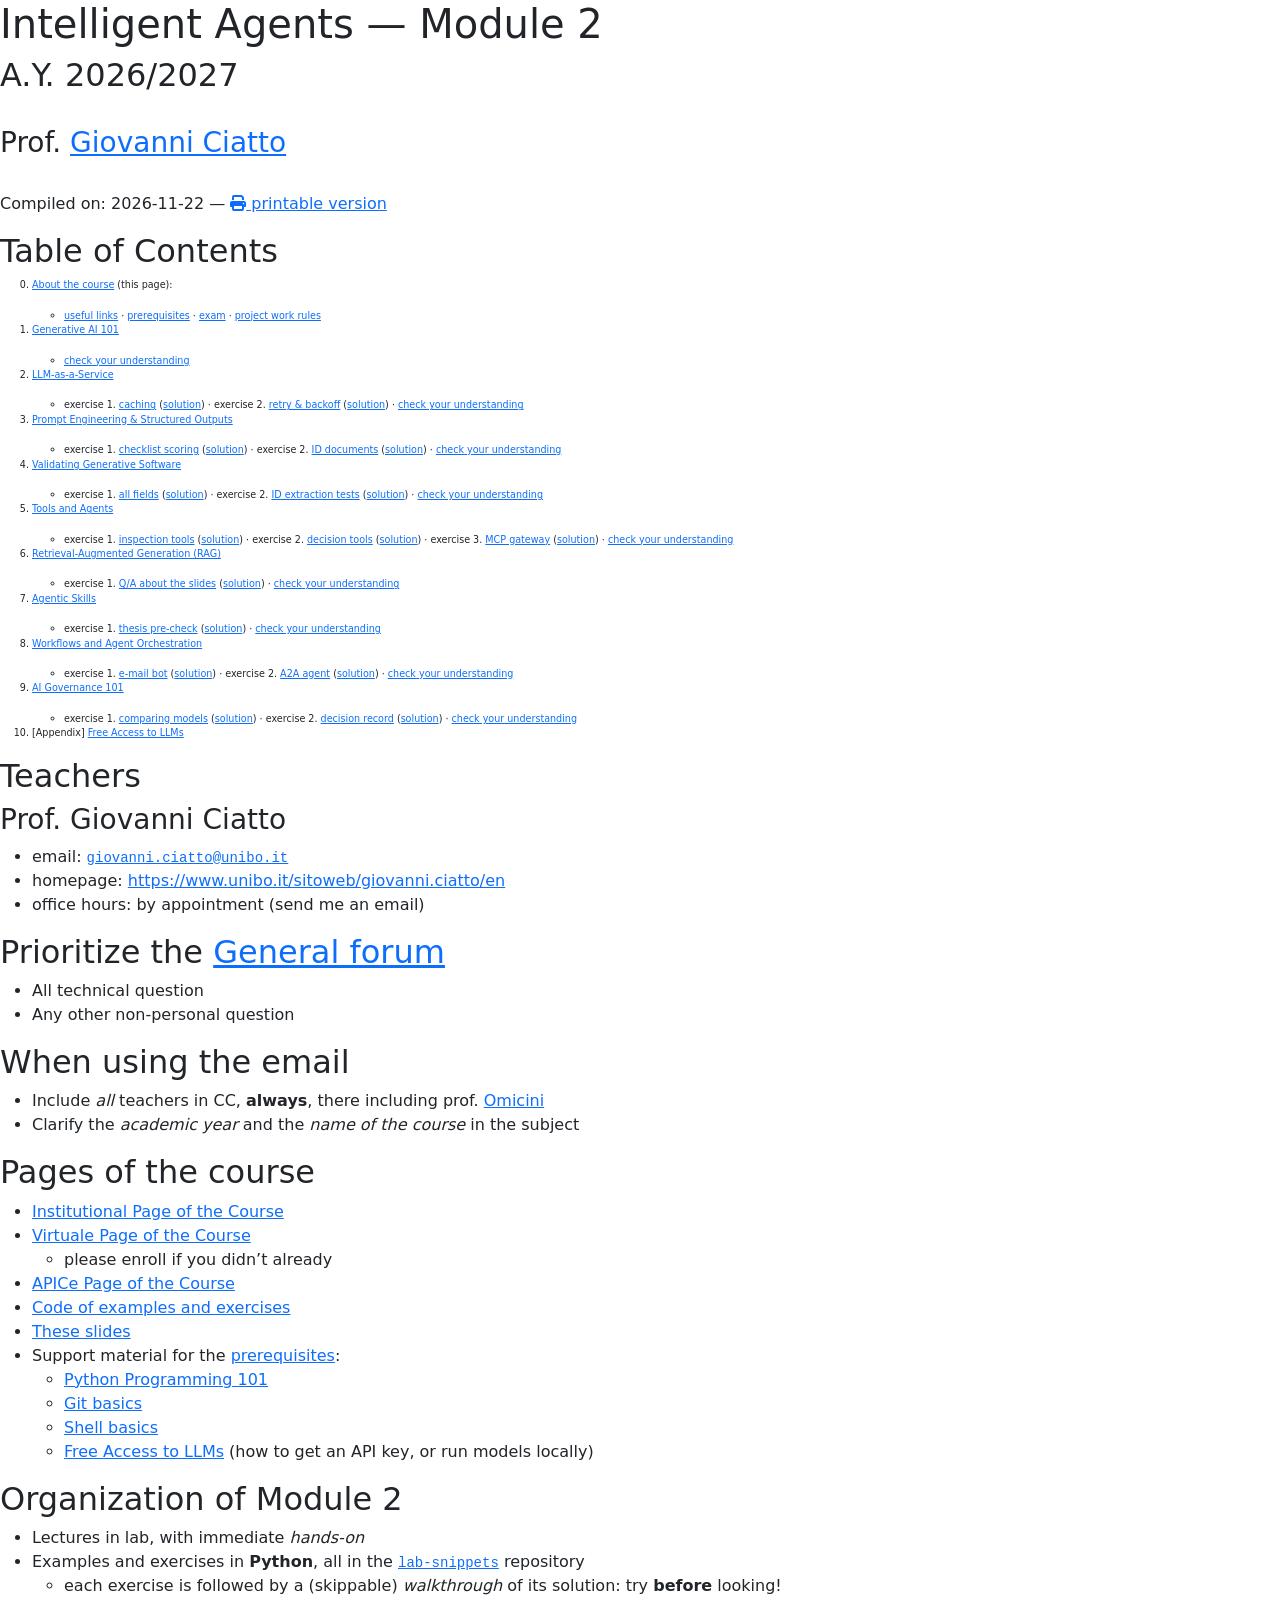
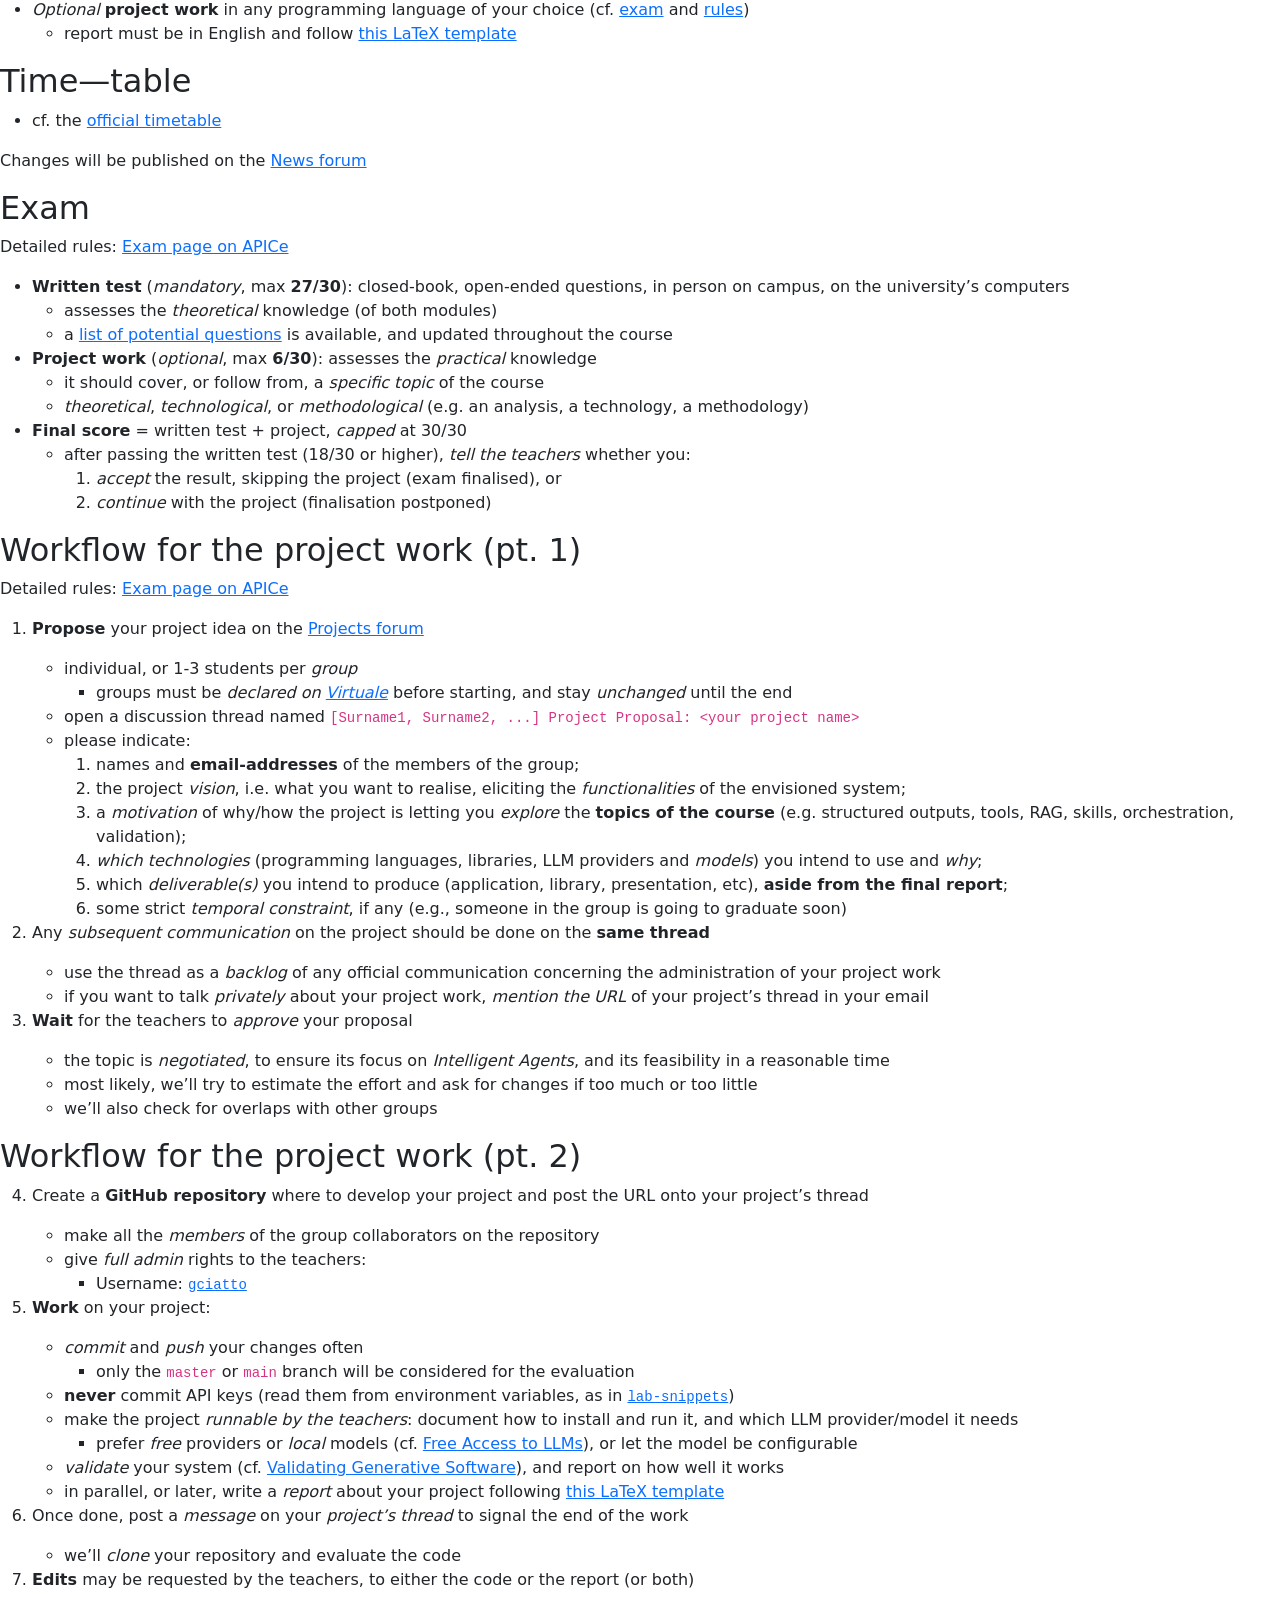
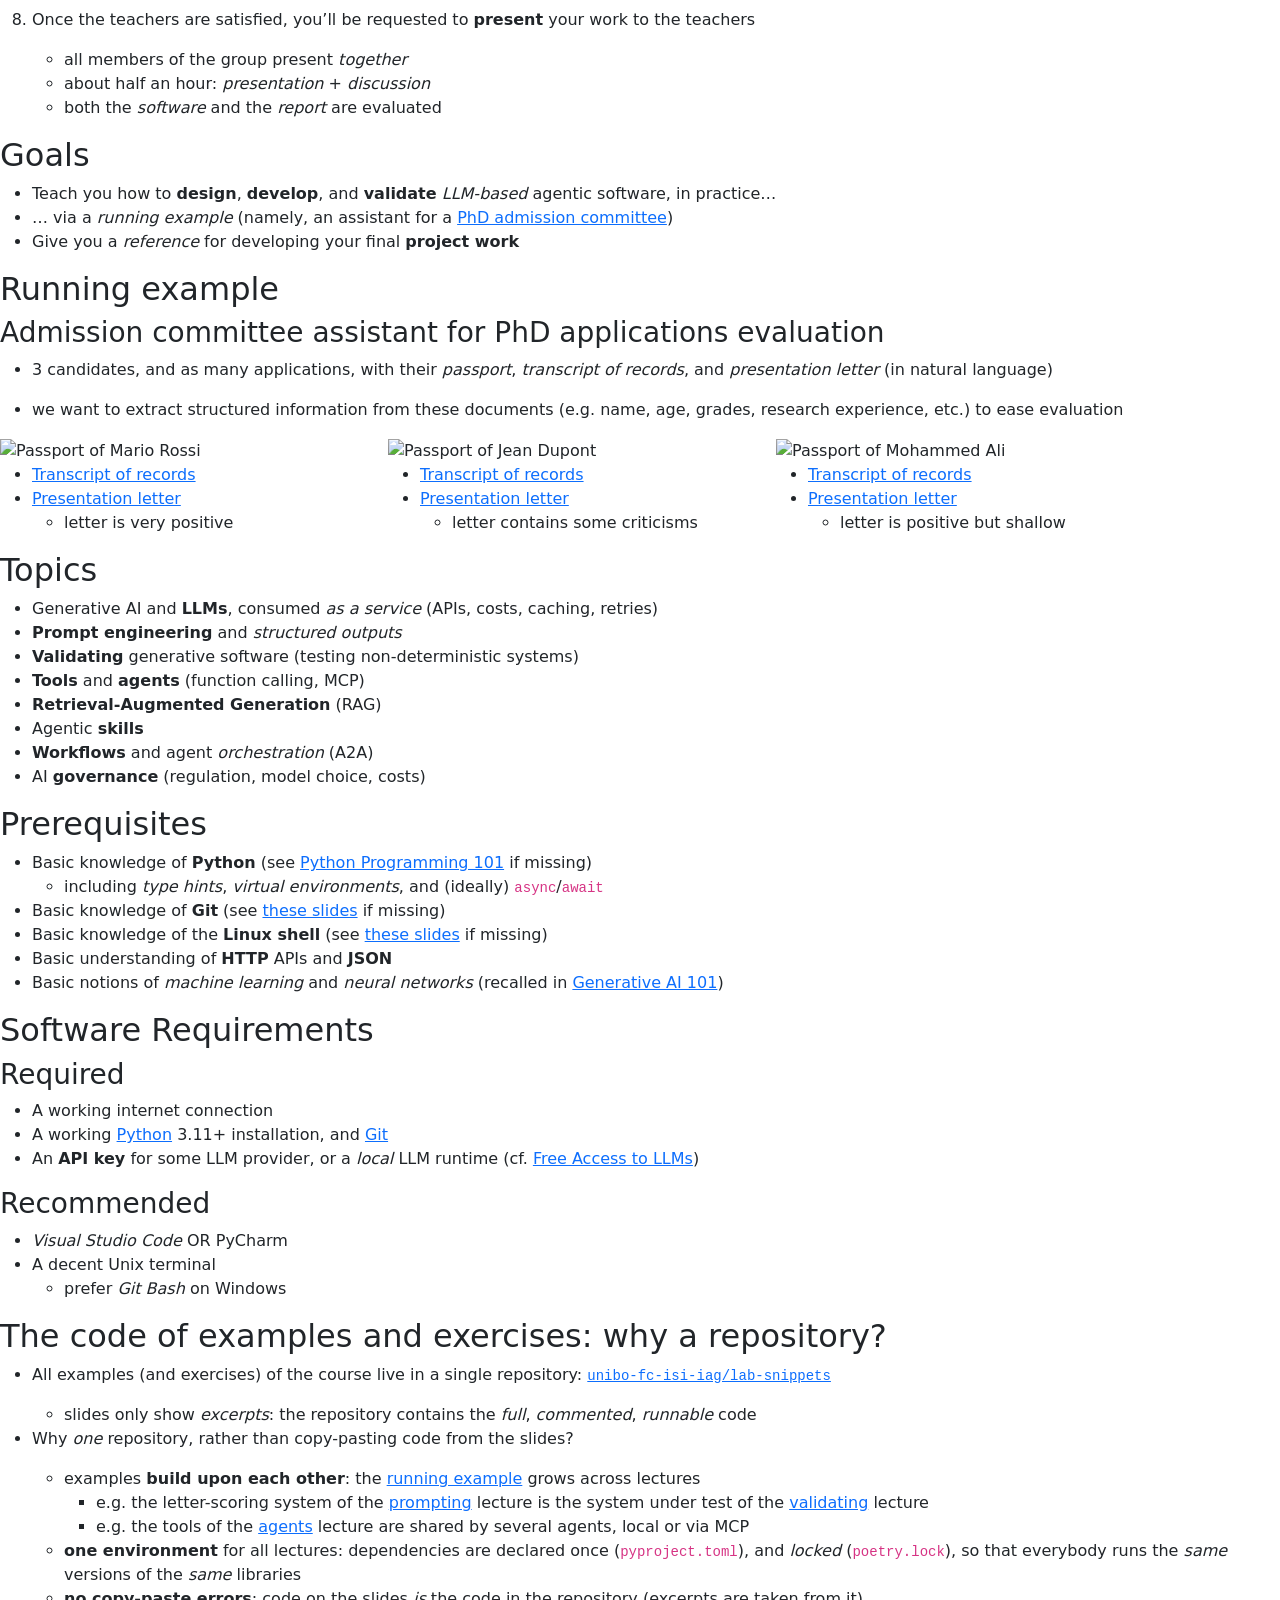
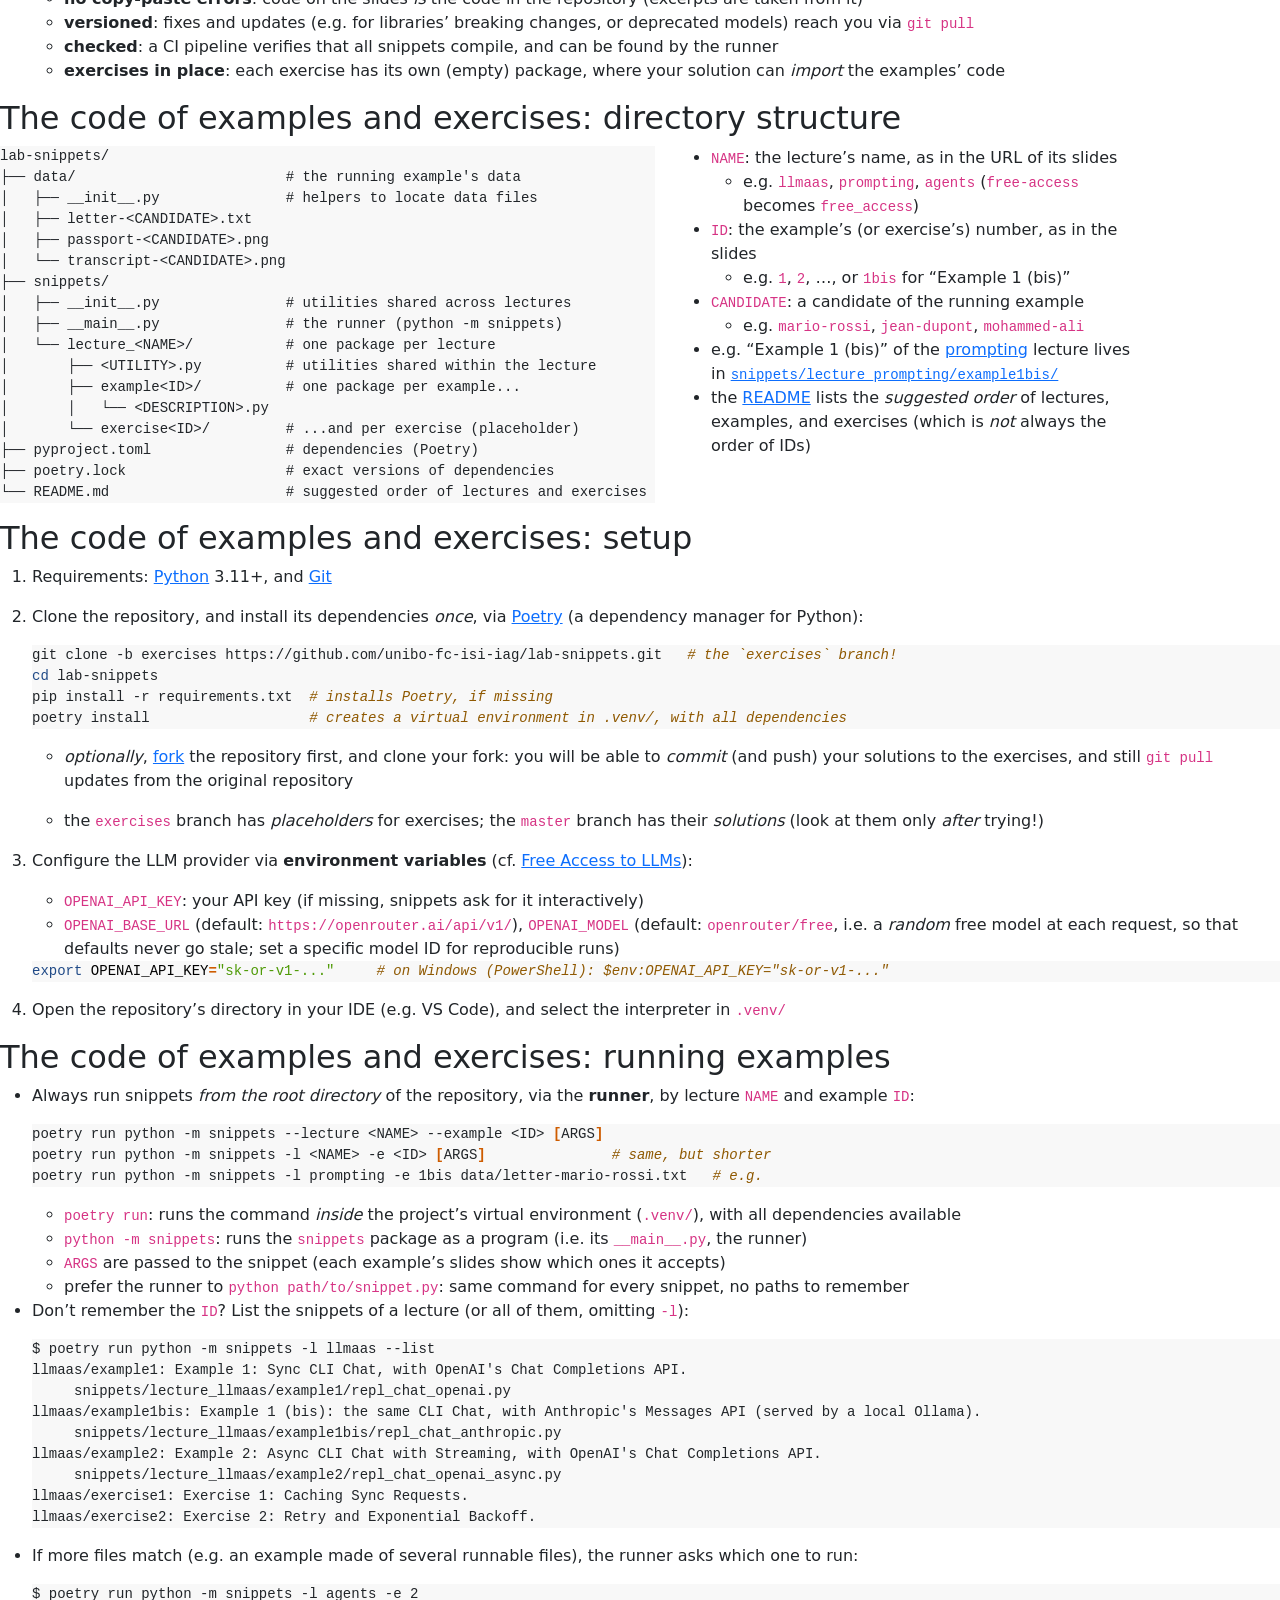
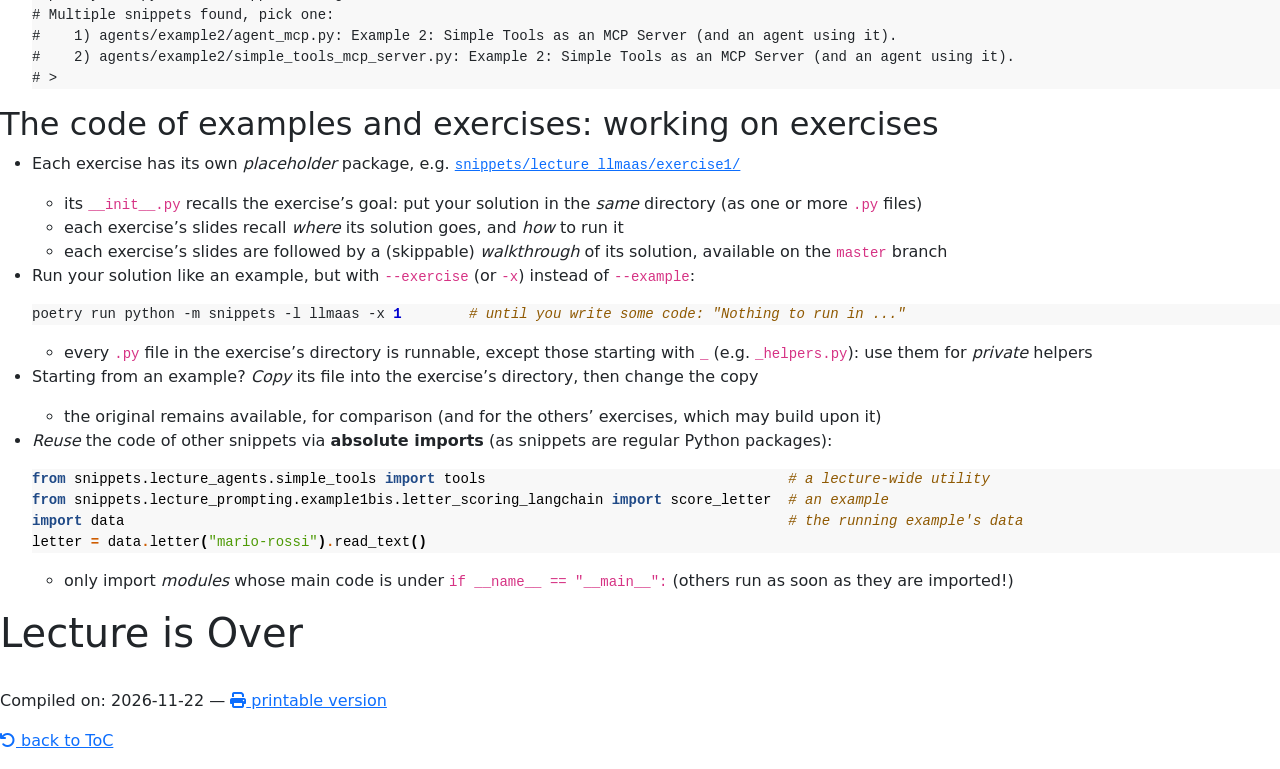
==== index.html @ af43d39c "Deploying to gh-pages from @ unibo-fc-isi-iag/slides-module2@16fbbc2607a494e3e855b5ccd51d9cc414ec20a" ====
<!DOCTYPE html><html lang="en"><head>
    <meta charset="utf-8">
<title>About the course</title>
<meta name="description" content="Presentation of the course 'Intelligent Agents — Module 2'">

<meta name="apple-mobile-web-app-capable" content="yes">
<meta name="apple-mobile-web-app-status-bar-style" content="black-translucent">
<meta name="viewport" content="width=device-width, initial-scale=1.0, maximum-scale=1.0, user-scalable=no"><link rel="stylesheet" href="/slides-module2/reveal-js/dist/reset.css">
<link rel="stylesheet" href="/slides-module2/reveal-js/dist/reveal.css">
  <link rel="stylesheet" href="/slides-module2/css/custom-theme.min.1989de364d7493013f329075a3080c47db46aad88a9fc5017315be00a919fb2b.css" id="theme"><link rel="stylesheet" href="/slides-module2/highlight-js/solarized-dark.min.css">
<link href="https://fonts.googleapis.com/css?family=Roboto Mono" rel="stylesheet">
<link href="https://fonts.googleapis.com/css?family=Oxygen Mono" rel="stylesheet">
<link href="https://fonts.googleapis.com/css?family=Ubuntu Mono" rel="stylesheet">
<link href="https://cdn.jsdelivr.net/npm/bootstrap@5.3.1/dist/css/bootstrap.min.css" rel="stylesheet" integrity="sha384-4bw+/aepP/YC94hEpVNVgiZdgIC5+VKNBQNGCHeKRQN+PtmoHDEXuppvnDJzQIu9" crossorigin="anonymous">
<link href="https://cdn.jsdelivr.net/gh/DanySK/css-blur-animation/blur.css" rel="stylesheet" crossorigin="anonymous">
<link rel="stylesheet" href="https://cdn.jsdelivr.net/npm/@fortawesome/fontawesome-free@6.7.2/css/all.min.css" crossorigin="anonymous">
<script type="text/javascript" src="https://unpkg.com/qr-code-styling@1.5.0/lib/qr-code-styling.js"></script>
<script src="https://unibo-fc-isi-iag.github.io/slides-module2/plantuml.js?v=1795357568"></script>

  	<meta name="generator" content="Hugo 0.169.0">
</head>
  <body>
    
    <div class="reveal">
      <div class="slides">
  

    <section><h1 id="hahahugoshortcode1s0hbhb">Intelligent Agents — Module 2</h1>
<h2 id="hahahugoshortcode1s1hbhb">A.Y. 2026/2027</h2>
<br>
<h3 id="prof-hahahugoshortcode1s2hbhb">Prof. <a href="mailto:giovanni.ciatto@unibo.it">Giovanni Ciatto</a></h3>
<br>
<p>Compiled on: 2026-11-22
 — <a href="?print-pdf&amp;pdfSeparateFragments=false"><i class="fa fa-print" aria-hidden="true"></i> printable version</a></p>
<!-- [<i class="fa fa-undo" aria-hidden="true"></i> back](..) -->
</section>

<section data-noprocess="" data-shortcode-slide="" id="toc">
  
<h2 id="table-of-contents">Table of Contents</h2>

<div style="font-size: 60%;">

<ol start="0">
<li>
<p><a href="./">About the course</a> (this page):</p>
<ul>
<li><a href="#/links">useful links</a> · <a href="#/prerequisites">prerequisites</a> · <a href="#/exam">exam</a> · <a href="#/rules">project work rules</a></li>
</ul>
</li>
<li>
<p><a href="genai">Generative AI 101</a></p>
<ul>
<li><a href="genai/#/check-your-understanding">check your understanding</a></li>
</ul>
</li>
<li>
<p><a href="llmaas">LLM-as-a-Service</a></p>
<ul>
<li>exercise 1. <a href="llmaas/#/exercise-caching">caching</a> (<a href="llmaas/#/exercise-caching-solution">solution</a>)
· exercise 2. <a href="llmaas/#/exercise-retry">retry &amp; backoff</a> (<a href="llmaas/#/exercise-retry-solution">solution</a>)
· <a href="llmaas/#/check-your-understanding">check your understanding</a></li>
</ul>
</li>
<li>
<p><a href="prompting">Prompt Engineering &amp; Structured Outputs</a></p>
<ul>
<li>exercise 1. <a href="prompting/#/exercise-checklist">checklist scoring</a> (<a href="prompting/#/exercise-checklist-solution">solution</a>)
· exercise 2. <a href="prompting/#/exercise-id-documents">ID documents</a> (<a href="prompting/#/exercise-id-documents-solution">solution</a>)
· <a href="prompting/#/check-your-understanding">check your understanding</a></li>
</ul>
</li>
<li>
<p><a href="validating">Validating Generative Software</a></p>
<ul>
<li>exercise 1. <a href="validating/#/exercise-all-fields">all fields</a> (<a href="validating/#/exercise-all-fields-solution">solution</a>)
· exercise 2. <a href="validating/#/exercise-id-tests">ID extraction tests</a> (<a href="validating/#/exercise-id-tests-solution">solution</a>)
· <a href="validating/#/check-your-understanding">check your understanding</a></li>
</ul>
</li>
<li>
<p><a href="agents">Tools and Agents</a></p>
<ul>
<li>exercise 1. <a href="agents/#/exercise-inspect">inspection tools</a> (<a href="agents/#/exercise-inspect-solution">solution</a>)
· exercise 2. <a href="agents/#/exercise-decide">decision tools</a> (<a href="agents/#/exercise-decide-solution">solution</a>)
· exercise 3. <a href="agents/#/exercise-gateway">MCP gateway</a> (<a href="agents/#/exercise-gateway-solution">solution</a>)
· <a href="agents/#/check-your-understanding">check your understanding</a></li>
</ul>
</li>
<li>
<p><a href="rag">Retrieval-Augmented Generation (RAG)</a></p>
<ul>
<li>exercise 1. <a href="rag/#/exercise-slides-qa">Q/A about the slides</a> (<a href="rag/#/exercise-slides-qa-solution">solution</a>)
· <a href="rag/#/check-your-understanding">check your understanding</a></li>
</ul>
</li>
<li>
<p><a href="skills">Agentic Skills</a></p>
<ul>
<li>exercise 1. <a href="skills/#/exercise-thesis-precheck">thesis pre-check</a> (<a href="skills/#/exercise-thesis-precheck-solution">solution</a>)
· <a href="skills/#/check-your-understanding">check your understanding</a></li>
</ul>
</li>
<li>
<p><a href="workflows">Workflows and Agent Orchestration</a></p>
<ul>
<li>exercise 1. <a href="workflows/#/exercise-email-bot">e-mail bot</a> (<a href="workflows/#/exercise-email-bot-solution">solution</a>)
· exercise 2. <a href="workflows/#/exercise-a2a">A2A agent</a> (<a href="workflows/#/exercise-a2a-solution">solution</a>)
· <a href="workflows/#/check-your-understanding">check your understanding</a></li>
</ul>
</li>
<li>
<p><a href="governance">AI Governance 101</a></p>
<ul>
<li>exercise 1. <a href="governance/#/compare-models">comparing models</a> (<a href="governance/#/compare-models-solution">solution</a>)
· exercise 2. <a href="governance/#/decision-record">decision record</a> (<a href="governance/#/decision-record-solution">solution</a>)
· <a href="governance/#/check-your-understanding">check your understanding</a></li>
</ul>
</li>
<li>
<p>[Appendix] <a href="free-access">Free Access to LLMs</a></p>
</li>
</ol>


</div>

</section><section>
<h2 id="teachers">Teachers</h2>
<h3 id="prof-giovanni-ciatto">Prof. Giovanni Ciatto</h3>
<ul>
<li>email: <a href="mailto:giovanni.ciatto@unibo.it"><code>giovanni.ciatto@unibo.it</code></a></li>
<li>homepage: <a href="https://www.unibo.it/sitoweb/giovanni.ciatto/en">https://www.unibo.it/sitoweb/giovanni.ciatto/en</a></li>
<li>office hours: by appointment (send me an email)</li>
</ul>
</section><section>
<h2 id="prioritize-the-hahahugoshortcode1s3hbhb">Prioritize the <a href="https://virtuale.unibo.it/mod/forum/view.php?id=2433005">General forum</a></h2>
<ul>
<li>All technical question</li>
<li>Any other non-personal question</li>
</ul>
<p>
</p><h2 id="when-using-the-email">When using the email</h2>
<ul>
<li>Include <em>all</em> teachers in CC, <strong>always</strong>, there including prof. <a href="mailto:andrea.omicini@unibo.it">Omicini</a></li>
<li>Clarify the <em>academic year</em> and the <em>name of the course</em> in the subject</li>
</ul>
</section>

<section data-noprocess="" data-shortcode-slide="" id="links">
  
<h2 id="pages-of-the-course">Pages of the course</h2>
<ul>
<li><a href="https://www.unibo.it/it/studiare/insegnamenti-competenze-trasversali-moocs/insegnamenti/insegnamento/2026/558662">Institutional Page of the Course</a></li>
<li><a href="https://virtuale.unibo.it/course/view.php?id=80509">Virtuale Page of the Course</a>
<ul>
<li>please enroll if you didn’t already</li>
</ul>
</li>
<li><a href="https://apice.unibo.it/xwiki/bin/view/Course/Iag2627/">APICe Page of the Course</a></li>
<li><a href="https://github.com/unibo-fc-isi-iag/lab-snippets">Code of examples and exercises</a></li>
<li><a href="./">These slides</a></li>
<li>Support material for the <a href="#/prerequisites">prerequisites</a>:
<ul>
<li><a href="https://matteomagnini.github.io/distributed-systems-python-101/#/">Python Programming 101</a></li>
<li><a href="https://unibo-dtm-se.github.io/course-slides/dvcs-basics/#/">Git basics</a></li>
<li><a href="https://unibo-dtm-se.github.io/course-slides/preliminaries/#/">Shell basics</a></li>
<li><a href="./free-access/">Free Access to LLMs</a> (how to get an API key, or run models locally)</li>
</ul>
</li>
</ul>
</section><section>
<h2 id="organization-of-module-2">Organization of Module 2</h2>
<ul>
<li>Lectures in lab, with immediate <em>hands-on</em></li>
<li>Examples and exercises in <strong>Python</strong>, all in the <a href="https://github.com/unibo-fc-isi-iag/lab-snippets"><code>lab-snippets</code></a> repository
<ul>
<li>each exercise is followed by a (skippable) <em>walkthrough</em> of its solution: try <strong>before</strong> looking!</li>
</ul>
</li>
<li><em>Optional</em> <strong>project work</strong> in any programming language of your choice (cf. <a href="#/exam">exam</a> and <a href="#/rules">rules</a>)
<ul>
<li>report must be in English and follow <a href="https://github.com/unibo-fc-isi-iag/template-report">this LaTeX template</a></li>
</ul>
</li>
</ul>
</section><section>
<h2 id="timetable">Time—table</h2>
<ul>
<li>cf. the <a href="https://www.unibo.it/it/studiare/insegnamenti-competenze-trasversali-moocs/insegnamenti/insegnamento/2026/558662/orariolezioni">official timetable</a></li>
</ul>
<p>Changes will be published on the <a href="https://virtuale.unibo.it/mod/forum/view.php?id=2433004">News forum</a></p>
</section>

<section data-noprocess="" data-shortcode-slide="" id="exam">
  
<h2 id="exam">Exam</h2>
<blockquote>
<p>Detailed rules: <a href="https://apice.unibo.it/xwiki/bin/view/Course/Iag2627/?mode=data&amp;data=course$&amp;display=Exam">Exam page on APICe</a></p>
</blockquote>
<ul>
<li><strong>Written test</strong> (<em>mandatory</em>, max <strong>27/30</strong>): closed-book, open-ended questions, in person on campus, on the university’s computers
<ul>
<li>assesses the <em>theoretical</em> knowledge (of both modules)</li>
<li>a <a href="https://virtuale.unibo.it/course/view.php?id=80509">list of potential questions</a> is available, and updated throughout the course</li>
</ul>
</li>
<li><strong>Project work</strong> (<em>optional</em>, max <strong>6/30</strong>): assesses the <em>practical</em> knowledge
<ul>
<li>it should cover, or follow from, a <em>specific topic</em> of the course</li>
<li><em>theoretical</em>, <em>technological</em>, or <em>methodological</em> (e.g. an analysis, a technology, a methodology)</li>
</ul>
</li>
<li><strong>Final score</strong> = written test + project, <em>capped</em> at 30/30
<ul>
<li>after passing the written test (18/30 or higher), <em>tell the teachers</em> whether you:
<ol>
<li><em>accept</em> the result, skipping the project (exam finalised), or</li>
<li><em>continue</em> with the project (finalisation postponed)</li>
</ol>
</li>
</ul>
</li>
</ul>
</section>

<section data-noprocess="" data-shortcode-slide="" id="rules">
  
<h2 id="workflow-for-the-project-work-pt-1">Workflow for the project work (pt. 1)</h2>
<blockquote>
<p>Detailed rules: <a href="https://apice.unibo.it/xwiki/bin/view/Course/Iag2627/?mode=data&amp;data=course$&amp;display=Exam">Exam page on APICe</a></p>
</blockquote>
<ol>
<li>
<p><strong>Propose</strong> your project idea on the <a href="https://virtuale.unibo.it/mod/forum/view.php?id=2433008">Projects forum</a></p>
<ul>
<li>individual, or 1-3 students per <em>group</em>
<ul>
<li>groups must be <em>declared on <a href="https://virtuale.unibo.it/course/view.php?id=80509">Virtuale</a></em> before starting, and stay <em>unchanged</em> until the end</li>
</ul>
</li>
<li>open a discussion thread named <code>[Surname1, Surname2, ...] Project Proposal: &lt;your project name&gt;</code></li>
<li>please indicate:
<ol>
<li>names and <strong>email-addresses</strong> of the members of the group;</li>
<li>the project <em>vision</em>, i.e. what you want to realise, eliciting the <em>functionalities</em> of the envisioned system;</li>
<li>a <em>motivation</em> of why/how the project is letting you <em>explore</em> the <strong>topics of the course</strong> (e.g. structured outputs, tools, RAG, skills, orchestration, validation);</li>
<li><em>which technologies</em> (programming languages, libraries, LLM providers and <em>models</em>) you intend to use and <em>why</em>;</li>
<li>which <em>deliverable(s)</em> you intend to produce (application, library, presentation, etc), <strong>aside from the final report</strong>;</li>
<li>some strict <em>temporal constraint</em>, if any (e.g., someone in the group is going to graduate soon)</li>
</ol>
</li>
</ul>
</li>
<li>
<p>Any <em>subsequent communication</em> on the project should be done on the <strong>same thread</strong></p>
<ul>
<li>use the thread as a <em>backlog</em> of any official communication concerning the administration of your project work</li>
<li>if you want to talk <em>privately</em> about your project work, <em>mention the URL</em> of your project’s thread in your email</li>
</ul>
</li>
<li>
<p><strong>Wait</strong> for the teachers to <em>approve</em> your proposal</p>
<ul>
<li>the topic is <em>negotiated</em>, to ensure its focus on <em>Intelligent Agents</em>, and its feasibility in a reasonable time</li>
<li>most likely, we’ll try to estimate the effort and ask for changes if too much or too little</li>
<li>we’ll also check for overlaps with other groups</li>
</ul>
</li>
</ol>
</section><section>
<h2 id="workflow-for-the-project-work-pt-2">Workflow for the project work (pt. 2)</h2>
<ol start="4">
<li>
<p>Create a <strong>GitHub repository</strong> where to develop your project and post the URL onto your project’s thread</p>
<ul>
<li>make all the <em>members</em> of the group collaborators on the repository</li>
<li>give <em>full admin</em> rights to the teachers:
<ul>
<li>Username: <a href="https://github.com/gciatto"><code>gciatto</code></a></li>
</ul>
</li>
</ul>
</li>
<li>
<p><strong>Work</strong> on your project:</p>
<ul>
<li><em>commit</em> and <em>push</em> your changes often
<ul>
<li>only the <code>master</code> or <code>main</code> branch will be considered for the evaluation</li>
</ul>
</li>
<li><strong>never</strong> commit API keys (read them from environment variables, as in <a href="#/lab-snippets-setup"><code>lab-snippets</code></a>)</li>
<li>make the project <em>runnable by the teachers</em>: document how to install and run it, and which LLM provider/model it needs
<ul>
<li>prefer <em>free</em> providers or <em>local</em> models (cf. <a href="./free-access/">Free Access to LLMs</a>), or let the model be configurable</li>
</ul>
</li>
<li><em>validate</em> your system (cf. <a href="./validating/">Validating Generative Software</a>), and report on how well it works</li>
<li>in parallel, or later, write a <em>report</em> about your project following <a href="https://github.com/unibo-fc-isi-iag/template-report">this LaTeX template</a></li>
</ul>
</li>
<li>
<p>Once done, post a <em>message</em> on your <em>project’s thread</em> to signal the end of the work</p>
<ul>
<li>we’ll <em>clone</em> your repository and evaluate the code</li>
</ul>
</li>
<li>
<p><strong>Edits</strong> may be requested by the teachers, to either the code or the report (or both)</p>
</li>
<li>
<p>Once the teachers are satisfied, you’ll be requested to <strong>present</strong> your work to the teachers</p>
<ul>
<li>all members of the group present <em>together</em></li>
<li>about half an hour: <em>presentation</em> + <em>discussion</em></li>
<li>both the <em>software</em> and the <em>report</em> are evaluated</li>
</ul>
</li>
</ol>
</section><section>
<h2 id="goals">Goals</h2>
<ul>
<li>Teach you how to <strong>design</strong>, <strong>develop</strong>, and <strong>validate</strong> <em>LLM-based</em> agentic software, in practice…</li>
<li>… via a <em>running example</em> (namely, an assistant for a <a href="#/running-example">PhD admission committee</a>)</li>
<li>Give you a <em>reference</em> for developing your final <strong>project work</strong></li>
</ul>
</section>

<section data-noprocess="" data-shortcode-slide="" id="running-example">
  
<h2 id="running-example">Running example</h2>
<h3 id="admission-committee-assistant-for-phd-applications-evaluation">Admission committee assistant for PhD applications evaluation</h3>
<ul>
<li>
<p>3 candidates, and as many applications, with their <em>passport</em>, <em>transcript of records</em>, and <em>presentation letter</em> (in natural language)</p>
</li>
<li>
<p>we want to extract structured information from these documents (e.g. name, age, grades, research experience, etc.) to ease evaluation</p>
</li>
</ul>

<div class="container w-100 m-0 p-0">
    <div class="row "><div class="col " style="text-align: left;"><img src="./lab-snippets/data/passport-mario-rossi.png" alt="Passport of Mario Rossi" style="max-height: 300px; object-fit: contain;">
<ul>
<li><a href="./lab-snippets/data/transcript-mario-rossi.png">Transcript of records</a></li>
<li><a href="./lab-snippets/data/letter-mario-rossi.txt">Presentation letter</a>
<ul>
<li>letter is very positive</li>
</ul>
</li>
</ul>
</div>
<div class="col " style="text-align: left;"><img src="./lab-snippets/data/passport-jean-dupont.png" alt="Passport of Jean Dupont" style="max-height: 300px; object-fit: contain;">
<ul>
<li><a href="./lab-snippets/data/transcript-jean-dupont.png">Transcript of records</a></li>
<li><a href="./lab-snippets/data/letter-jean-dupont.txt">Presentation letter</a>
<ul>
<li>letter contains some criticisms</li>
</ul>
</li>
</ul>
</div>
<div class="col " style="text-align: left;"><img src="./lab-snippets/data/passport-mohammed-ali.png" alt="Passport of Mohammed Ali" style="max-height: 300px; object-fit: contain;">
<ul>
<li><a href="./lab-snippets/data/transcript-mohammed-ali.png">Transcript of records</a></li>
<li><a href="./lab-snippets/data/letter-mohammed-ali.txt">Presentation letter</a>
<ul>
<li>letter is positive but shallow</li>
</ul>
</li>
</ul>
</div>
</div>
</div>
</section><section>
<h2 id="topics">Topics</h2>
<ul>
<li>Generative AI and <strong>LLMs</strong>, consumed <em>as a service</em> (APIs, costs, caching, retries)</li>
<li><strong>Prompt engineering</strong> and <em>structured outputs</em></li>
<li><strong>Validating</strong> generative software (testing non-deterministic systems)</li>
<li><strong>Tools</strong> and <strong>agents</strong> (function calling, MCP)</li>
<li><strong>Retrieval-Augmented Generation</strong> (RAG)</li>
<li>Agentic <strong>skills</strong></li>
<li><strong>Workflows</strong> and agent <em>orchestration</em> (A2A)</li>
<li>AI <strong>governance</strong> (regulation, model choice, costs)</li>
</ul>
</section>

<section data-noprocess="" data-shortcode-slide="" id="prerequisites">
  
<h2 id="prerequisites">Prerequisites</h2>
<ul>
<li>Basic knowledge of <strong>Python</strong> (see <a href="https://matteomagnini.github.io/distributed-systems-python-101/#/">Python Programming 101</a> if missing)
<ul>
<li>including <em>type hints</em>, <em>virtual environments</em>, and (ideally) <code>async</code>/<code>await</code></li>
</ul>
</li>
<li>Basic knowledge of <strong>Git</strong> (see <a href="https://unibo-dtm-se.github.io/course-slides/dvcs-basics/#/">these slides</a> if missing)</li>
<li>Basic knowledge of the <strong>Linux shell</strong> (see <a href="https://unibo-dtm-se.github.io/course-slides/preliminaries/#/">these slides</a> if missing)</li>
<li>Basic understanding of <strong>HTTP</strong> APIs and <strong>JSON</strong></li>
<li>Basic notions of <em>machine learning</em> and <em>neural networks</em> (recalled in <a href="./genai/">Generative AI 101</a>)</li>
</ul>
</section><section>
<h2 id="software-requirements">Software Requirements</h2>
<h3 id="required">Required</h3>
<ul>
<li>A working internet connection</li>
<li>A working <a href="https://www.python.org/downloads/">Python</a> 3.11+ installation, and <a href="https://git-scm.com/downloads">Git</a></li>
<li>An <strong>API key</strong> for some LLM provider, or a <em>local</em> LLM runtime (cf. <a href="./free-access/">Free Access to LLMs</a>)</li>
</ul>
<h3 id="recommended">Recommended</h3>
<ul>
<li><em>Visual Studio Code</em> OR PyCharm</li>
<li>A decent Unix terminal
<ul>
<li>prefer <em>Git Bash</em> on Windows</li>
</ul>
</li>
</ul>
</section>


<section data-shortcode-section="">
<section data-noprocess="" data-shortcode-slide="" id="lab-snippets">
<h2 id="the-code-of-examples-and-exercises-why-a-repository">The code of examples and exercises: why a repository?</h2>
<ul>
<li>
<p>All examples (and exercises) of the course live in a single repository: <a href="https://github.com/unibo-fc-isi-iag/lab-snippets"><code>unibo-fc-isi-iag/lab-snippets</code></a></p>
<ul>
<li>slides only show <em>excerpts</em>: the repository contains the <em>full</em>, <em>commented</em>, <em>runnable</em> code</li>
</ul>
</li>
<li>
<p>Why <em>one</em> repository, rather than copy-pasting code from the slides?</p>
<ul>
<li>examples <strong>build upon each other</strong>: the <a href="#/running-example">running example</a> grows across lectures
<ul>
<li>e.g. the letter-scoring system of the <a href="./prompting/">prompting</a> lecture is the system under test of the <a href="./validating/">validating</a> lecture</li>
<li>e.g. the tools of the <a href="./agents/">agents</a> lecture are shared by several agents, local or via MCP</li>
</ul>
</li>
<li><strong>one environment</strong> for all lectures: dependencies are declared once (<code>pyproject.toml</code>), and <em>locked</em> (<code>poetry.lock</code>), so that everybody runs the <em>same</em> versions of the <em>same</em> libraries</li>
<li><strong>no copy-paste errors</strong>: code on the slides <em>is</em> the code in the repository (excerpts are taken from it)</li>
<li><strong>versioned</strong>: fixes and updates (e.g. for libraries’ breaking changes, or deprecated models) reach you via <code>git pull</code></li>
<li><strong>checked</strong>: a CI pipeline verifies that all snippets compile, and can be found by the runner</li>
<li><strong>exercises in place</strong>: each exercise has its own (empty) package, where your solution can <em>import</em> the examples’ code</li>
</ul>
</li>
</ul>
</section><section>
<h2 id="the-code-of-examples-and-exercises-directory-structure">The code of examples and exercises: directory structure</h2>
<div class="container w-100 m-0 p-0">
    <div class="row "><div class="col col-7" style="text-align: left;"><div class="highlight"><pre tabindex="0" style="background-color:#f8f8f8;-moz-tab-size:4;-o-tab-size:4;tab-size:4;-webkit-text-size-adjust:none;"><code class="nohighlight" data-noescape=""><span style="display:flex;"><span>lab-snippets/
</span></span><span style="display:flex;"><span>├── data/                         # the running example's data
</span></span><span style="display:flex;"><span>│   ├── __init__.py               # helpers to locate data files
</span></span><span style="display:flex;"><span>│   ├── letter-&lt;CANDIDATE&gt;.txt
</span></span><span style="display:flex;"><span>│   ├── passport-&lt;CANDIDATE&gt;.png
</span></span><span style="display:flex;"><span>│   └── transcript-&lt;CANDIDATE&gt;.png
</span></span><span style="display:flex;"><span>├── snippets/
</span></span><span style="display:flex;"><span>│   ├── __init__.py               # utilities shared across lectures
</span></span><span style="display:flex;"><span>│   ├── __main__.py               # the runner (python -m snippets)
</span></span><span style="display:flex;"><span>│   └── lecture_&lt;NAME&gt;/           # one package per lecture
</span></span><span style="display:flex;"><span>│       ├── &lt;UTILITY&gt;.py          # utilities shared within the lecture
</span></span><span style="display:flex;"><span>│       ├── example&lt;ID&gt;/          # one package per example...
</span></span><span style="display:flex;"><span>│       │   └── &lt;DESCRIPTION&gt;.py
</span></span><span style="display:flex;"><span>│       └── exercise&lt;ID&gt;/         # ...and per exercise (placeholder)
</span></span><span style="display:flex;"><span>├── pyproject.toml                # dependencies (Poetry)
</span></span><span style="display:flex;"><span>├── poetry.lock                   # exact versions of dependencies
</span></span><span style="display:flex;"><span>└── README.md                     # suggested order of lectures and exercises
</span></span></code></pre></div></div>
<div class="col col-5" style="text-align: left;"><ul>
<li><code>NAME</code>: the lecture’s name, as in the URL of its slides
<ul>
<li>e.g. <code>llmaas</code>, <code>prompting</code>, <code>agents</code> (<code>free-access</code> becomes <code>free_access</code>)</li>
</ul>
</li>
<li><code>ID</code>: the example’s (or exercise’s) number, as in the slides
<ul>
<li>e.g. <code>1</code>, <code>2</code>, …, or <code>1bis</code> for “Example 1 (bis)”</li>
</ul>
</li>
<li><code>CANDIDATE</code>: a candidate of the running example
<ul>
<li>e.g. <code>mario-rossi</code>, <code>jean-dupont</code>, <code>mohammed-ali</code></li>
</ul>
</li>
<li>e.g. “Example 1 (bis)” of the <a href="./prompting/">prompting</a> lecture lives in <a href="./lab-snippets/snippets/lecture_prompting/example1bis/letter_scoring_langchain.py"><code>snippets/lecture_prompting/example1bis/</code></a></li>
<li>the <a href="https://github.com/unibo-fc-isi-iag/lab-snippets/blob/master/README.md">README</a> lists the <em>suggested order</em> of lectures, examples, and exercises (which is <em>not</em> always the order of IDs)</li>
</ul>
</div>
</div>
</div>
</section>
<section data-noprocess="" data-shortcode-slide="" id="lab-snippets-setup">
<h2 id="the-code-of-examples-and-exercises-setup">The code of examples and exercises: setup</h2>
<ol>
<li>
<p>Requirements: <a href="https://www.python.org/downloads/">Python</a> 3.11+, and <a href="https://git-scm.com/downloads">Git</a></p>
</li>
<li>
<p>Clone the repository, and install its dependencies <em>once</em>, via <a href="https://python-poetry.org">Poetry</a> (a dependency manager for Python):</p>
<div class="highlight"><pre tabindex="0" style="background-color:#f8f8f8;-moz-tab-size:4;-o-tab-size:4;tab-size:4;-webkit-text-size-adjust:none;"><code class="nohighlight" data-noescape=""><span style="display:flex;"><span>git clone -b exercises https://github.com/unibo-fc-isi-iag/lab-snippets.git   <span style="color:#8f5902;font-style:italic"># the `exercises` branch!</span>
</span></span><span style="display:flex;"><span><span style="color:#204a87">cd</span> lab-snippets
</span></span><span style="display:flex;"><span>pip install -r requirements.txt  <span style="color:#8f5902;font-style:italic"># installs Poetry, if missing</span>
</span></span><span style="display:flex;"><span>poetry install                   <span style="color:#8f5902;font-style:italic"># creates a virtual environment in .venv/, with all dependencies</span>
</span></span></code></pre></div><ul>
<li>
<p><em>optionally</em>, <a href="https://docs.github.com/en/pull-requests/collaborating-with-pull-requests/working-with-forks/fork-a-repo">fork</a> the repository first, and clone your fork: you will be able to <em>commit</em> (and push) your solutions to the exercises, and still <code>git pull</code> updates from the original repository</p>
</li>
<li>
<p>the <code>exercises</code> branch has <em>placeholders</em> for exercises; the <code>master</code> branch has their <em>solutions</em> (look at them only <em>after</em> trying!)</p>
</li>
</ul>
</li>
<li>
<p>Configure the LLM provider via <strong>environment variables</strong> (cf. <a href="./free-access/">Free Access to LLMs</a>):</p>
<ul>
<li><code>OPENAI_API_KEY</code>: your API key (if missing, snippets ask for it interactively)</li>
<li><code>OPENAI_BASE_URL</code> (default: <code>https://openrouter.ai/api/v1/</code>), <code>OPENAI_MODEL</code> (default: <code>openrouter/free</code>, i.e. a <em>random</em> free model at each request, so that defaults never go stale; set a specific model ID for reproducible runs)</li>
</ul>
<div class="highlight"><pre tabindex="0" style="background-color:#f8f8f8;-moz-tab-size:4;-o-tab-size:4;tab-size:4;-webkit-text-size-adjust:none;"><code class="nohighlight" data-noescape=""><span style="display:flex;"><span><span style="color:#204a87">export</span> <span style="color:#000">OPENAI_API_KEY</span><span style="color:#ce5c00;font-weight:bold">=</span><span style="color:#4e9a06">"sk-or-v1-..."</span>     <span style="color:#8f5902;font-style:italic"># on Windows (PowerShell): $env:OPENAI_API_KEY="sk-or-v1-..."</span>
</span></span></code></pre></div></li>
<li>
<p>Open the repository’s directory in your IDE (e.g. VS Code), and select the interpreter in <code>.venv/</code></p>
</li>
</ol>
</section>
<section data-noprocess="" data-shortcode-slide="" id="lab-snippets-run">
<h2 id="the-code-of-examples-and-exercises-running-examples">The code of examples and exercises: running examples</h2>
<ul>
<li>
<p>Always run snippets <em>from the root directory</em> of the repository, via the <strong>runner</strong>, by lecture <code>NAME</code> and example <code>ID</code>:</p>
<div class="highlight"><pre tabindex="0" style="background-color:#f8f8f8;-moz-tab-size:4;-o-tab-size:4;tab-size:4;-webkit-text-size-adjust:none;"><code class="nohighlight" data-noescape=""><span style="display:flex;"><span>poetry run python -m snippets --lecture &lt;NAME&gt; --example &lt;ID&gt; <span style="color:#ce5c00;font-weight:bold">[</span>ARGS<span style="color:#ce5c00;font-weight:bold">]</span>
</span></span><span style="display:flex;"><span>poetry run python -m snippets -l &lt;NAME&gt; -e &lt;ID&gt; <span style="color:#ce5c00;font-weight:bold">[</span>ARGS<span style="color:#ce5c00;font-weight:bold">]</span>               <span style="color:#8f5902;font-style:italic"># same, but shorter</span>
</span></span><span style="display:flex;"><span>poetry run python -m snippets -l prompting -e 1bis data/letter-mario-rossi.txt   <span style="color:#8f5902;font-style:italic"># e.g.</span>
</span></span></code></pre></div><ul>
<li><code>poetry run</code>: runs the command <em>inside</em> the project’s virtual environment (<code>.venv/</code>), with all dependencies available</li>
<li><code>python -m snippets</code>: runs the <code>snippets</code> package as a program (i.e. its <code>__main__.py</code>, the runner)</li>
<li><code>ARGS</code> are passed to the snippet (each example’s slides show which ones it accepts)</li>
<li>prefer the runner to <code>python path/to/snippet.py</code>: same command for every snippet, no paths to remember</li>
</ul>
</li>
<li>
<p>Don’t remember the <code>ID</code>? List the snippets of a lecture (or all of them, omitting <code>-l</code>):</p>
<div class="highlight"><pre tabindex="0" style="background-color:#f8f8f8;-moz-tab-size:4;-o-tab-size:4;tab-size:4;-webkit-text-size-adjust:none;"><code class="nohighlight" data-noescape=""><span style="display:flex;"><span>$ poetry run python -m snippets -l llmaas --list
</span></span><span style="display:flex;"><span>llmaas/example1: Example 1: Sync CLI Chat, with OpenAI's Chat Completions API.
</span></span><span style="display:flex;"><span>     snippets/lecture_llmaas/example1/repl_chat_openai.py
</span></span><span style="display:flex;"><span>llmaas/example1bis: Example 1 (bis): the same CLI Chat, with Anthropic's Messages API (served by a local Ollama).
</span></span><span style="display:flex;"><span>     snippets/lecture_llmaas/example1bis/repl_chat_anthropic.py
</span></span><span style="display:flex;"><span>llmaas/example2: Example 2: Async CLI Chat with Streaming, with OpenAI's Chat Completions API.
</span></span><span style="display:flex;"><span>     snippets/lecture_llmaas/example2/repl_chat_openai_async.py
</span></span><span style="display:flex;"><span>llmaas/exercise1: Exercise 1: Caching Sync Requests.
</span></span><span style="display:flex;"><span>llmaas/exercise2: Exercise 2: Retry and Exponential Backoff.
</span></span></code></pre></div></li>
<li>
<p>If more files match (e.g. an example made of several runnable files), the runner asks which one to run:</p>
<div class="highlight"><pre tabindex="0" style="background-color:#f8f8f8;-moz-tab-size:4;-o-tab-size:4;tab-size:4;-webkit-text-size-adjust:none;"><code class="nohighlight" data-noescape=""><span style="display:flex;"><span>$ poetry run python -m snippets -l agents -e 2
</span></span><span style="display:flex;"><span># Multiple snippets found, pick one:
</span></span><span style="display:flex;"><span>#    1) agents/example2/agent_mcp.py: Example 2: Simple Tools as an MCP Server (and an agent using it).
</span></span><span style="display:flex;"><span>#    2) agents/example2/simple_tools_mcp_server.py: Example 2: Simple Tools as an MCP Server (and an agent using it).
</span></span><span style="display:flex;"><span># &gt;
</span></span></code></pre></div></li>
</ul>
</section>
<section data-noprocess="" data-shortcode-slide="" id="lab-snippets-exercises">
<h2 id="the-code-of-examples-and-exercises-working-on-exercises">The code of examples and exercises: working on exercises</h2>
<ul>
<li>
<p>Each exercise has its own <em>placeholder</em> package, e.g. <a href="./lab-snippets/snippets/lecture_llmaas/exercise1/__init__.py"><code>snippets/lecture_llmaas/exercise1/</code></a></p>
<ul>
<li>its <code>__init__.py</code> recalls the exercise’s goal: put your solution in the <em>same</em> directory (as one or more <code>.py</code> files)</li>
<li>each exercise’s slides recall <em>where</em> its solution goes, and <em>how</em> to run it</li>
<li>each exercise’s slides are followed by a (skippable) <em>walkthrough</em> of its solution, available on the <code>master</code> branch</li>
</ul>
</li>
<li>
<p>Run your solution like an example, but with <code>--exercise</code> (or <code>-x</code>) instead of <code>--example</code>:</p>
<div class="highlight"><pre tabindex="0" style="background-color:#f8f8f8;-moz-tab-size:4;-o-tab-size:4;tab-size:4;-webkit-text-size-adjust:none;"><code class="nohighlight" data-noescape=""><span style="display:flex;"><span>poetry run python -m snippets -l llmaas -x <span style="color:#0000cf;font-weight:bold">1</span>        <span style="color:#8f5902;font-style:italic"># until you write some code: "Nothing to run in ..."</span>
</span></span></code></pre></div><ul>
<li>every <code>.py</code> file in the exercise’s directory is runnable, except those starting with <code>_</code> (e.g. <code>_helpers.py</code>): use them for <em>private</em> helpers</li>
</ul>
</li>
<li>
<p>Starting from an example? <em>Copy</em> its file into the exercise’s directory, then change the copy</p>
<ul>
<li>the original remains available, for comparison (and for the others’ exercises, which may build upon it)</li>
</ul>
</li>
<li>
<p><em>Reuse</em> the code of other snippets via <strong>absolute imports</strong> (as snippets are regular Python packages):</p>
<div class="highlight"><pre tabindex="0" style="background-color:#f8f8f8;-moz-tab-size:4;-o-tab-size:4;tab-size:4;-webkit-text-size-adjust:none;"><code class="nohighlight" data-noescape=""><span style="display:flex;"><span><span style="color:#204a87;font-weight:bold">from</span> <span style="color:#000">snippets.lecture_agents.simple_tools</span> <span style="color:#204a87;font-weight:bold">import</span> <span style="color:#000">tools</span>                                    <span style="color:#8f5902;font-style:italic"># a lecture-wide utility</span>
</span></span><span style="display:flex;"><span><span style="color:#204a87;font-weight:bold">from</span> <span style="color:#000">snippets.lecture_prompting.example1bis.letter_scoring_langchain</span> <span style="color:#204a87;font-weight:bold">import</span> <span style="color:#000">score_letter</span>  <span style="color:#8f5902;font-style:italic"># an example</span>
</span></span><span style="display:flex;"><span><span style="color:#204a87;font-weight:bold">import</span> <span style="color:#000">data</span>                                                                               <span style="color:#8f5902;font-style:italic"># the running example's data</span>
</span></span><span style="display:flex;"><span><span style="color:#000">letter</span> <span style="color:#ce5c00;font-weight:bold">=</span> <span style="color:#000">data</span><span style="color:#ce5c00;font-weight:bold">.</span><span style="color:#000">letter</span><span style="color:#000;font-weight:bold">(</span><span style="color:#4e9a06">"mario-rossi"</span><span style="color:#000;font-weight:bold">)</span><span style="color:#ce5c00;font-weight:bold">.</span><span style="color:#000">read_text</span><span style="color:#000;font-weight:bold">()</span>
</span></span></code></pre></div><ul>
<li>only import <em>modules</em> whose main code is under <code>if __name__ == "__main__":</code> (others run as soon as they are imported!)</li>
</ul>
</li>
</ul>

</section>
</section><section>
<h1 id="lecture-is-over">Lecture is Over</h1>
<br>
<p>Compiled on: 2026-11-22
 — <a href="?print-pdf&amp;pdfSeparateFragments=false"><i class="fa fa-print" aria-hidden="true"></i> printable version</a></p>
<p><a href="./#/toc"><i class="fa fa-undo" aria-hidden="true"></i> back to ToC</a></p>
</section>

  


</div>
      

    </div>
<script type="text/javascript" src="/slides-module2/reveal-hugo/object-assign.js"></script>

<a href="/slides-module2/reveal-js/dist/print/" id="print-location" style="display: none;"></a>

<script type="application/json" id="reveal-hugo-site-params">{"custom_theme":"custom-theme.scss","custom_theme_compile":true,"custom_theme_options":{"enablesourcemap":true,"targetpath":"css/custom-theme.css"},"height":"1080","highlight_theme":"solarized-dark","history":true,"mermaid":[{"startOnLoad":false}],"slide_number":true,"theme":"league","transition":"slide","transition_speed":"fast","width":"1920"}</script>
<script type="application/json" id="reveal-hugo-page-params">null</script>

<script src="/slides-module2/reveal-js/dist/reveal.js"></script>


  
  
  <script type="text/javascript" src="/slides-module2/reveal-js/plugin/markdown/markdown.js"></script>
  
  <script type="text/javascript" src="/slides-module2/reveal-js/plugin/highlight/highlight.js"></script>
  
  <script type="text/javascript" src="/slides-module2/reveal-js/plugin/zoom/zoom.js"></script>
  
  <script type="text/javascript" src="/slides-module2/reveal-js/plugin/notes/notes.js"></script>
  
  
  <script type="text/javascript" src="/slides-module2/reveal-js/plugin/notes/notes.js"></script>




<script type="text/javascript">
  
  
  function camelize(map) {
    if (map) {
      Object.keys(map).forEach(function(k) {
        newK = k.replace(/(\_\w)/g, function(m) { return m[1].toUpperCase() });
        if (newK != k) {
          map[newK] = map[k];
          delete map[k];
        }
      });
    }
    return map;
  }

  var revealHugoDefaults = { center: true, controls: true, history: true, progress: true, transition: "slide" };

  var revealHugoPlugins = {
    plugins: [ RevealMarkdown, RevealHighlight, RevealNotes, RevealZoom ]
   };
  var revealHugoSiteParams = JSON.parse(document.getElementById('reveal-hugo-site-params').innerHTML);
  var revealHugoPageParams = JSON.parse(document.getElementById('reveal-hugo-page-params').innerHTML);
  
  var options = Object.assign({},
    camelize(revealHugoDefaults),
    camelize(revealHugoSiteParams),
    camelize(revealHugoPageParams),
    camelize(revealHugoPlugins));
  Reveal.initialize(options);
</script>







  
  

  
  

  
    
  
  

  
  

  
  

  
  

  
  

  
  

  
  

  
  

  
  

  
  

  
  



  <script src="https://cdn.jsdelivr.net/npm/mermaid@10.9.3/dist/mermaid.min.js"></script>
  <script>
    mermaid.initialize({"startOnLoad":false});

    let render = (event) => {
      let mermaidElems = event.currentSlide.querySelectorAll('.mermaid');
      if (!mermaidElems.length){
          return
      }
      mermaidElems.forEach(mermaidElem => {
          let processed = mermaidElem.getAttribute('data-processed');
          if (!processed){
              
              mermaid.init(undefined, mermaidElem);
          }
      });
    };
    
    render({currentSlide: Reveal.getCurrentSlide()});

    Reveal.on('slidechanged', render);
    Reveal.on('ready', render);
  </script>



    <script>
    MathJax = {
      tex: {
        inlineMath: [['$', '$'], ['\\(', '\\)']]
      },
      svg: {
        fontCache: 'global'
      }
    };
</script>

<script type="text/javascript" id="MathJax-script" async="" src="https://cdn.jsdelivr.net/npm/mathjax@3/es5/tex-svg.js">
</script>
<script src="https://cdn.jsdelivr.net/npm/bootstrap@5.3.1/dist/js/bootstrap.bundle.min.js" integrity="sha384-HwwvtgBNo3bZJJLYd8oVXjrBZt8cqVSpeBNS5n7C8IVInixGAoxmnlMuBnhbgrkm" crossorigin="anonymous"></script>

<script>
  if (/.*?(\?|&)print-pdf/.test(window.location.toString())) {
      var ytVideos = document.getElementsByTagName("iframe")
      for (let i = 0; i < ytVideos.length; i++) {
          var videoFrame = ytVideos[i]
          var isYouTube = /^https?:\/\/(www.)youtube\.com\/.*/.test(videoFrame.src)
          if (isYouTube) {
              console.log(`Removing ${videoFrame.src}`)
              var parent = videoFrame.parentElement
              videoFrame.remove()
              var p = document.createElement('p')
              p.append(
                  document.createTextNode(
                      "There was an embedded video here, but it is disabled in the printed version of the slides."
                  )
              )
              p.append(document.createElement('br'))
              p.append(
                  document.createTextNode(
                      `Visit instead ${
                          videoFrame.src
                      } or ${
                          videoFrame.src.replace(
                              /(^https?:\/\/(www.)youtube\.com)\/(embed\/)(\w+).*/,
                              "https://www.youtube.com/watch?v=$4"
                          )
                      }`
                  )
              )
              parent.appendChild(p)
          }
      }
  }
</script>


    
  

</body></html>
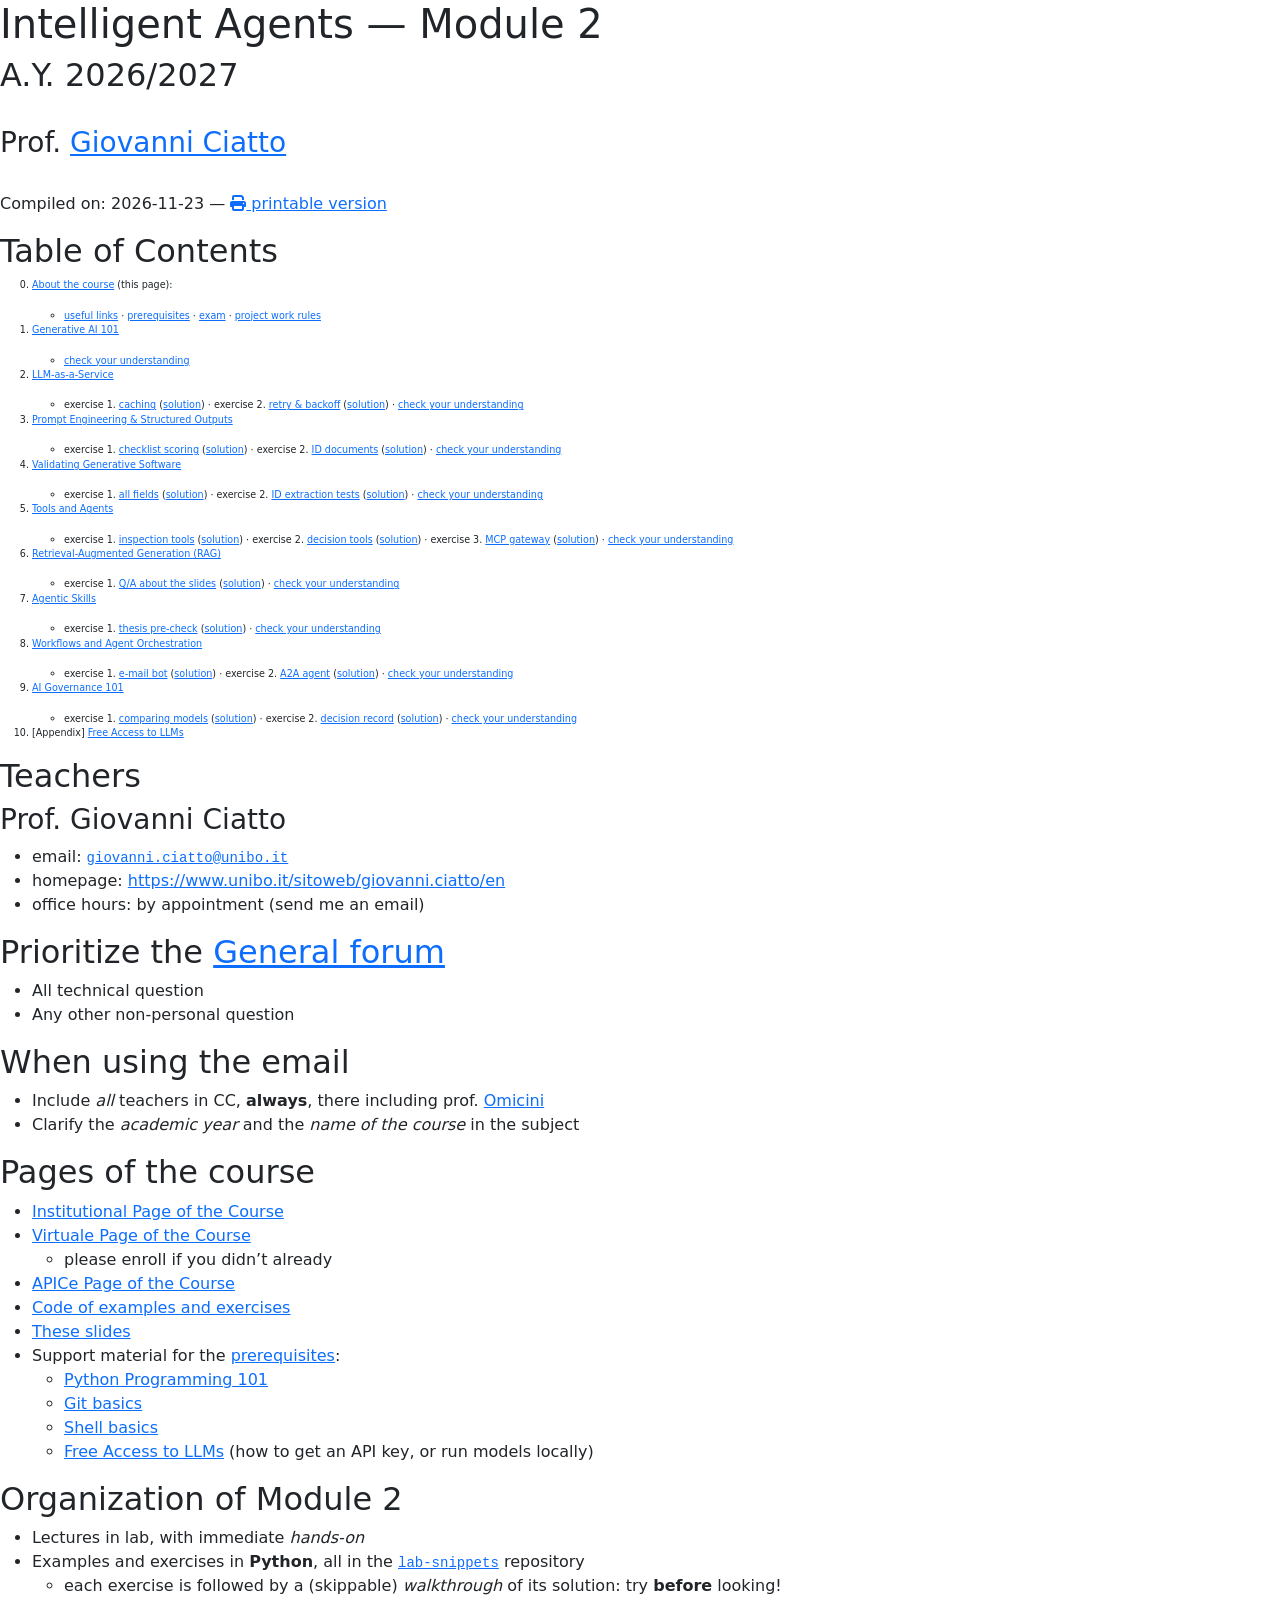
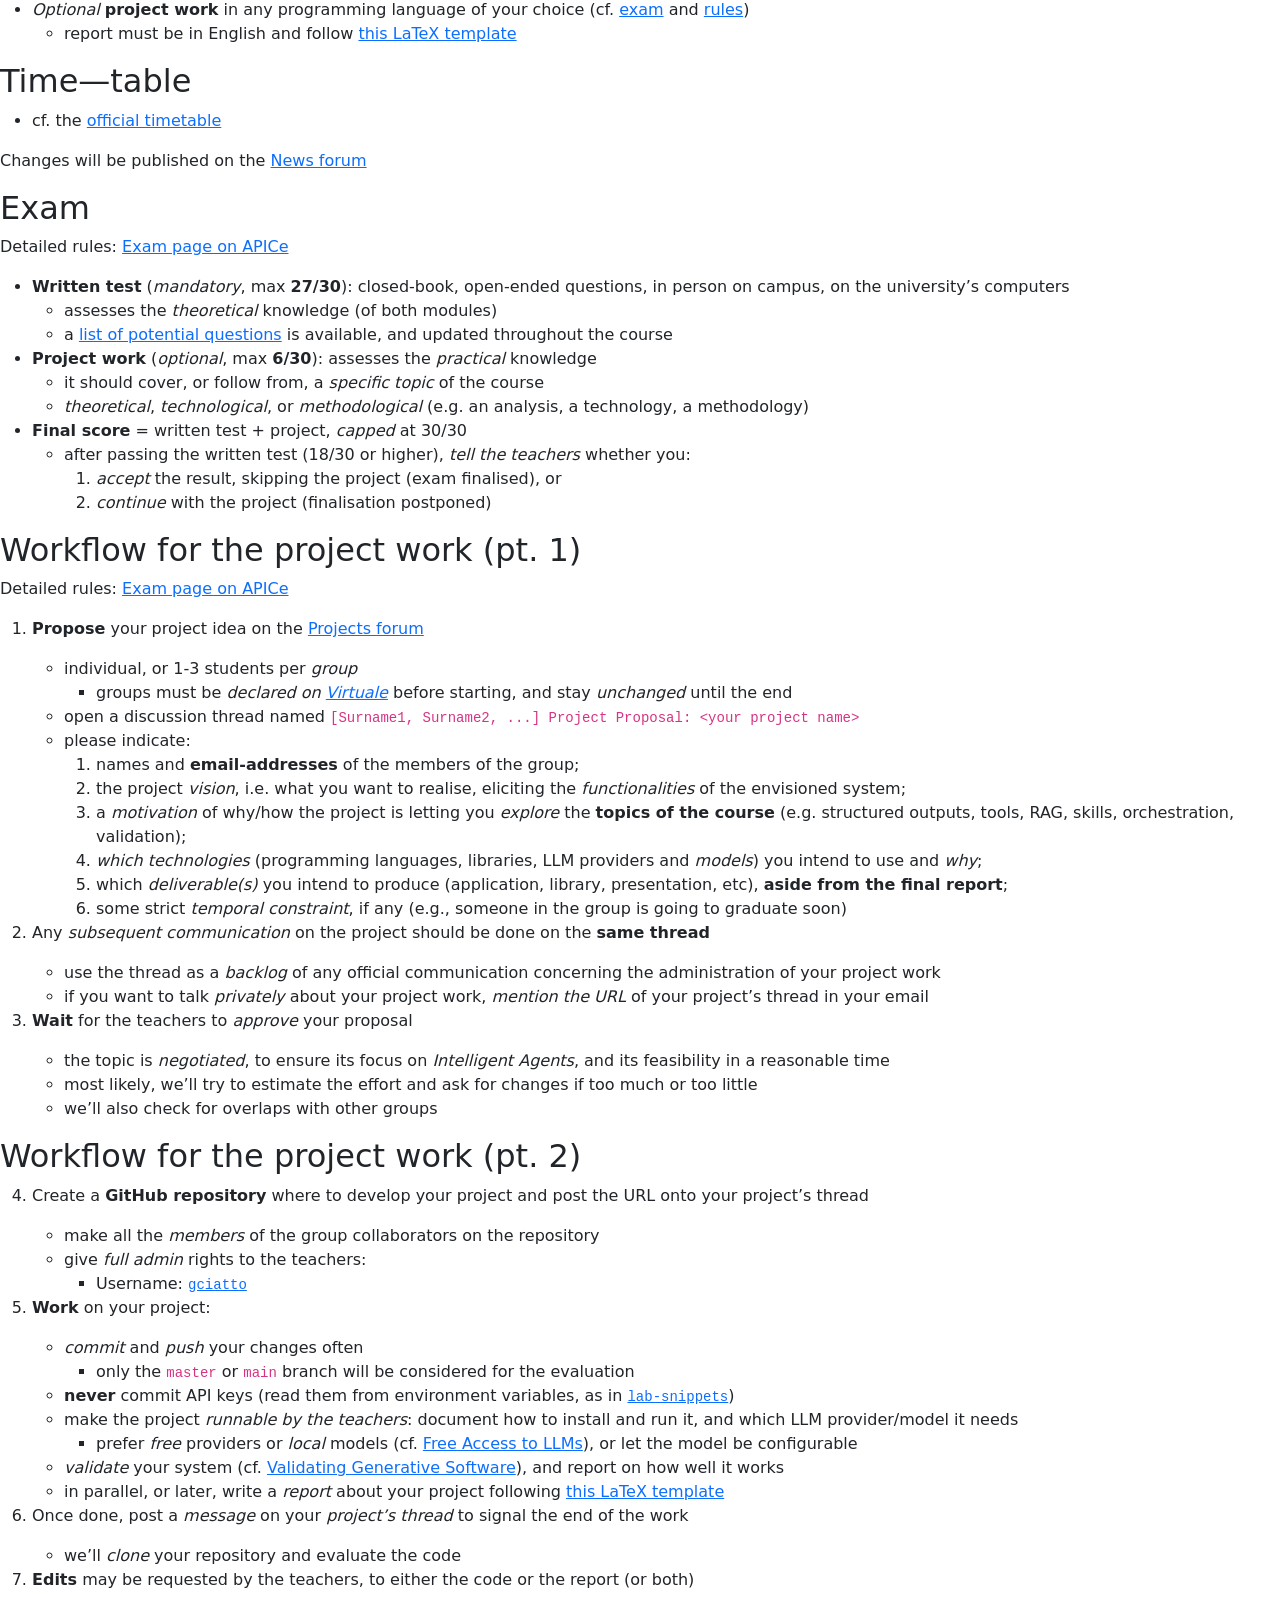
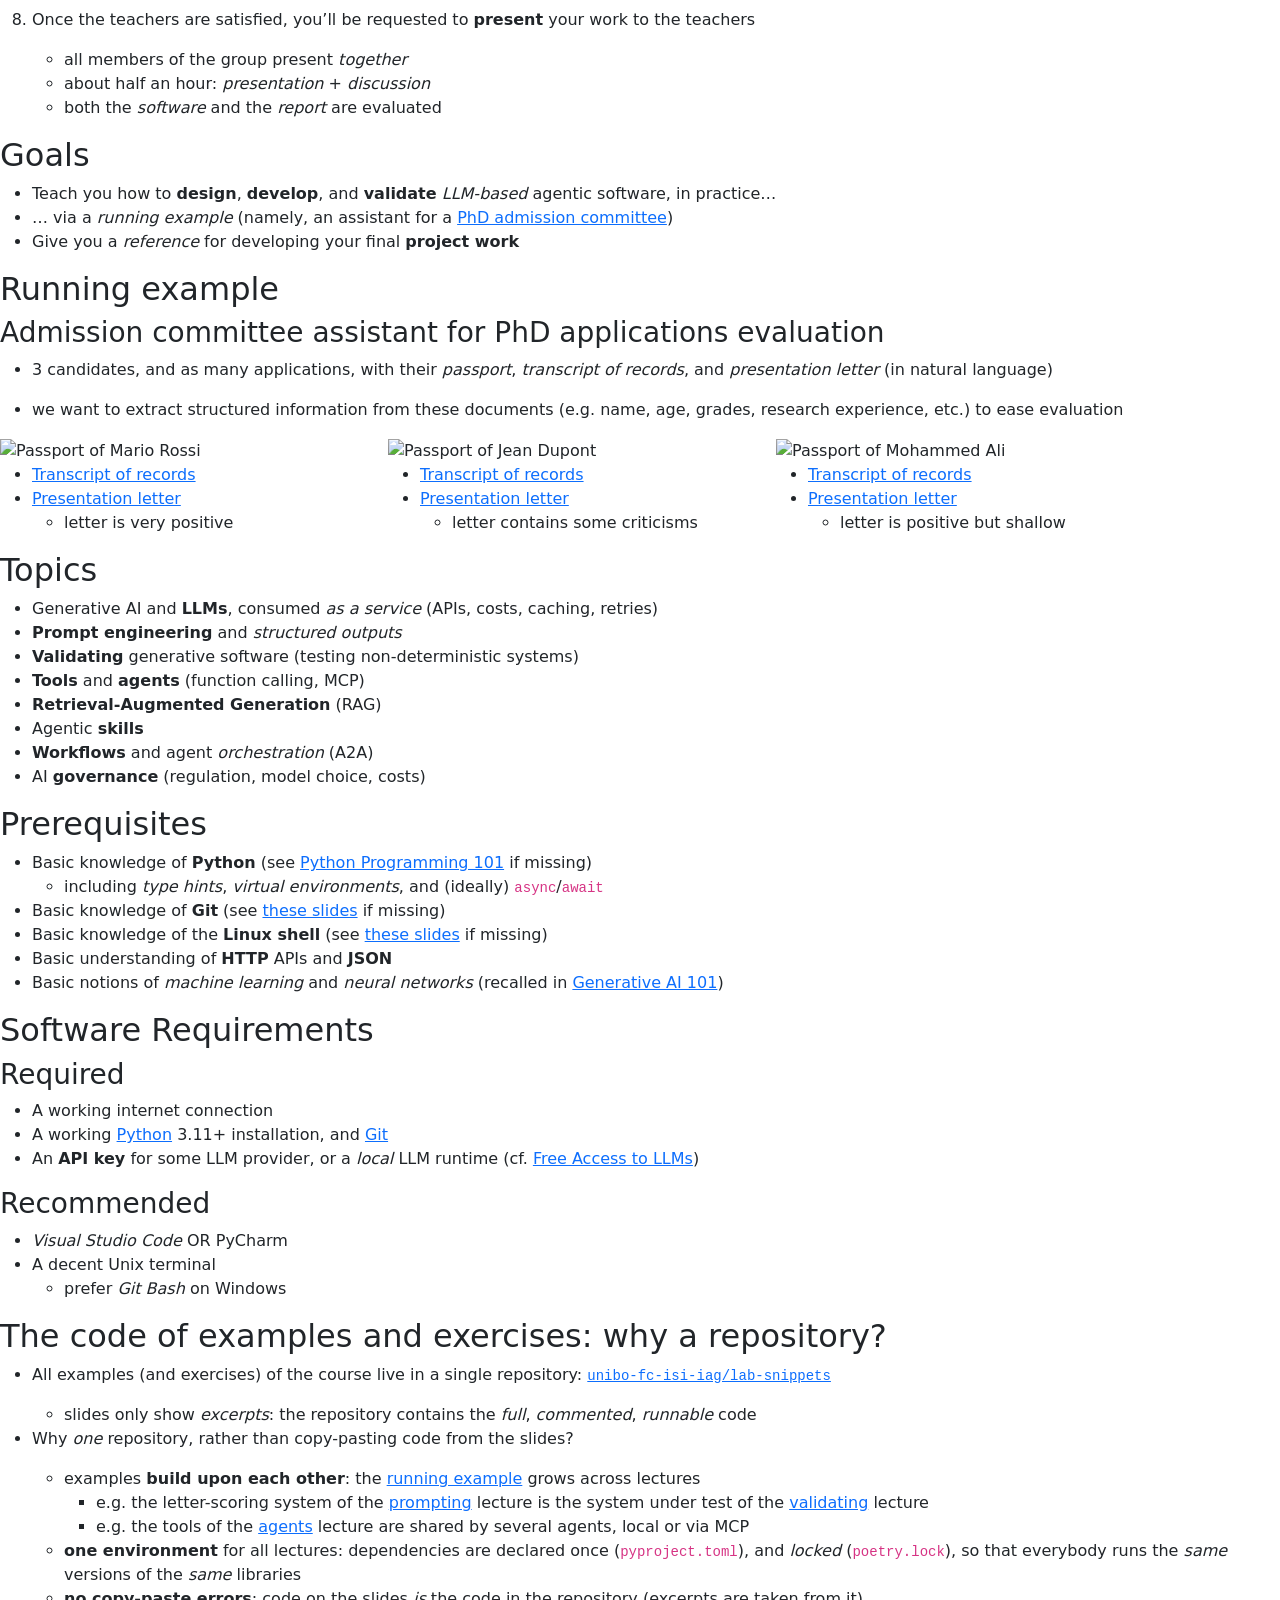
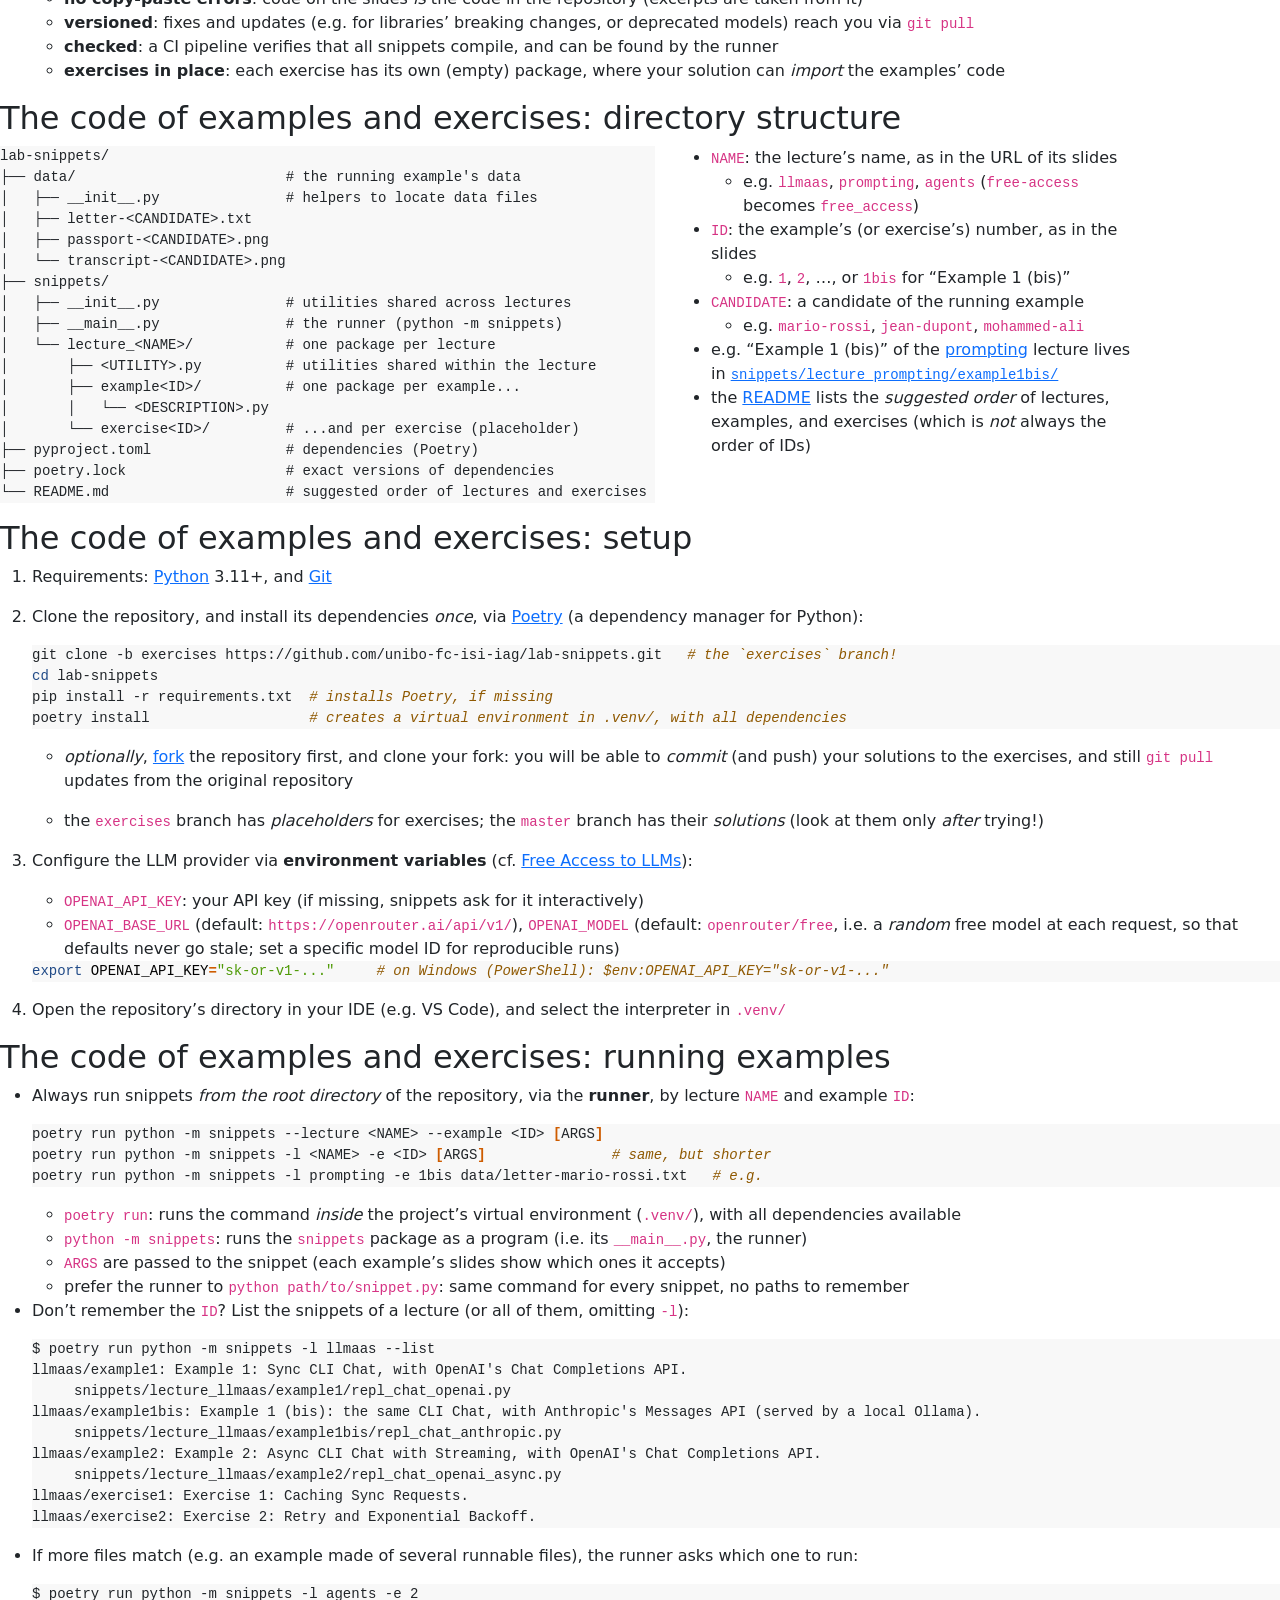
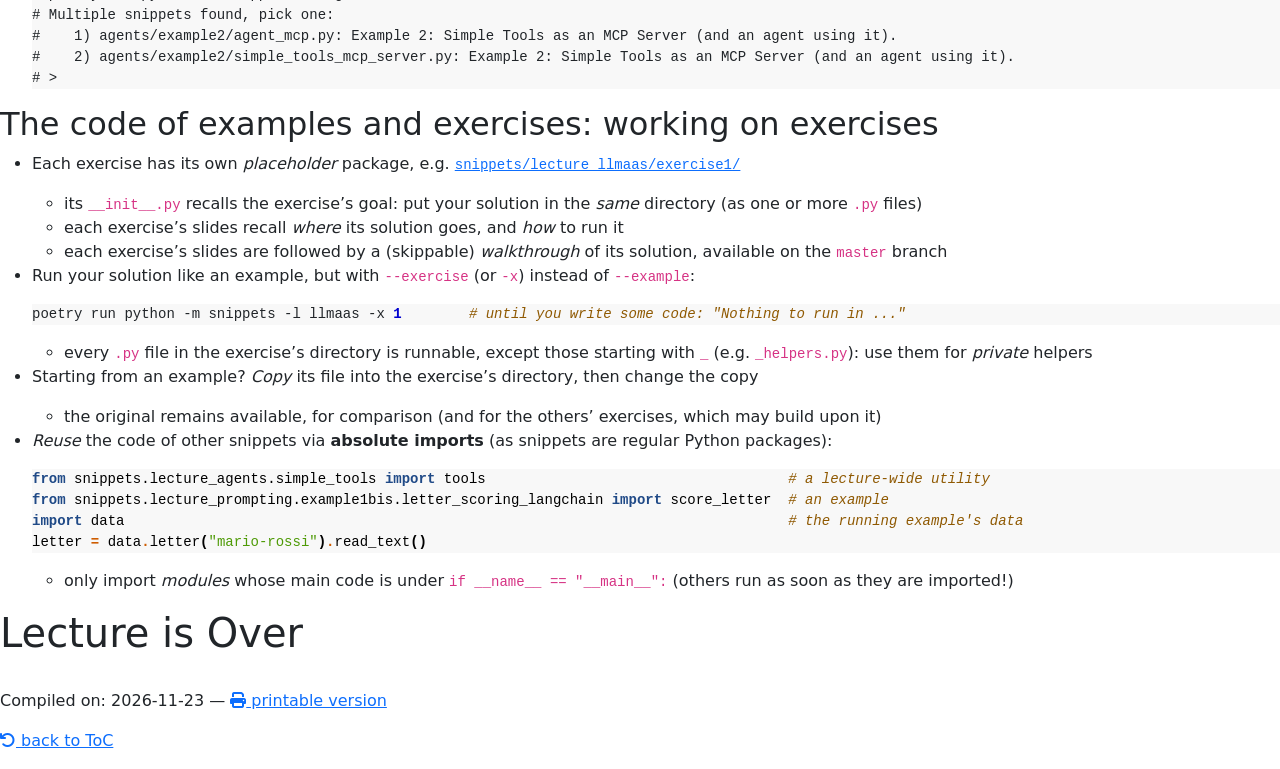
==== commit b7c615b7: "Deploying to gh-pages from @ unibo-fc-isi-iag/slides-module2@469edcaed710ad242e0f489e7428c2e0209f427" ====
--- a/index.html
+++ b/index.html
@@ -15,7 +15,7 @@
 <link href="https://cdn.jsdelivr.net/gh/DanySK/css-blur-animation/blur.css" rel="stylesheet" crossorigin="anonymous">
 <link rel="stylesheet" href="https://cdn.jsdelivr.net/npm/@fortawesome/fontawesome-free@6.7.2/css/all.min.css" crossorigin="anonymous">
 <script type="text/javascript" src="https://unpkg.com/qr-code-styling@1.5.0/lib/qr-code-styling.js"></script>
-<script src="https://unibo-fc-isi-iag.github.io/slides-module2/plantuml.js?v=1795357568"></script>
+<script src="https://unibo-fc-isi-iag.github.io/slides-module2/plantuml.js?v=1795401850"></script>
 
   	<meta name="generator" content="Hugo 0.169.0">
 </head>
@@ -30,7 +30,7 @@
 <br>
 <h3 id="prof-hahahugoshortcode1s2hbhb">Prof. <a href="mailto:giovanni.ciatto@unibo.it">Giovanni Ciatto</a></h3>
 <br>
-<p>Compiled on: 2026-11-22
+<p>Compiled on: 2026-11-23
  — <a href="?print-pdf&amp;pdfSeparateFragments=false"><i class="fa fa-print" aria-hidden="true"></i> printable version</a></p>
 <!-- [<i class="fa fa-undo" aria-hidden="true"></i> back](..) -->
 </section>
@@ -603,7 +603,7 @@
 </section><section>
 <h1 id="lecture-is-over">Lecture is Over</h1>
 <br>
-<p>Compiled on: 2026-11-22
+<p>Compiled on: 2026-11-23
  — <a href="?print-pdf&amp;pdfSeparateFragments=false"><i class="fa fa-print" aria-hidden="true"></i> printable version</a></p>
 <p><a href="./#/toc"><i class="fa fa-undo" aria-hidden="true"></i> back to ToC</a></p>
 </section>
@@ -686,65 +686,39 @@
   
 
   
-    
-  
-  
-
-  
-  
-
-  
-  
-
-  
-  
-
-  
-  
-
-  
-  
-
-  
-  
-
-  
-  
-
-  
-  
-
-  
-  
-
-  
-  
-
-
-
-  <script src="https://cdn.jsdelivr.net/npm/mermaid@10.9.3/dist/mermaid.min.js"></script>
-  <script>
-    mermaid.initialize({"startOnLoad":false});
-
-    let render = (event) => {
-      let mermaidElems = event.currentSlide.querySelectorAll('.mermaid');
-      if (!mermaidElems.length){
-          return
-      }
-      mermaidElems.forEach(mermaidElem => {
-          let processed = mermaidElem.getAttribute('data-processed');
-          if (!processed){
-              
-              mermaid.init(undefined, mermaidElem);
-          }
-      });
-    };
-    
-    render({currentSlide: Reveal.getCurrentSlide()});
-
-    Reveal.on('slidechanged', render);
-    Reveal.on('ready', render);
-  </script>
+  
+
+  
+  
+
+  
+  
+
+  
+  
+
+  
+  
+
+  
+  
+
+  
+  
+
+  
+  
+
+  
+  
+
+  
+  
+
+  
+  
+
+
 
 
 
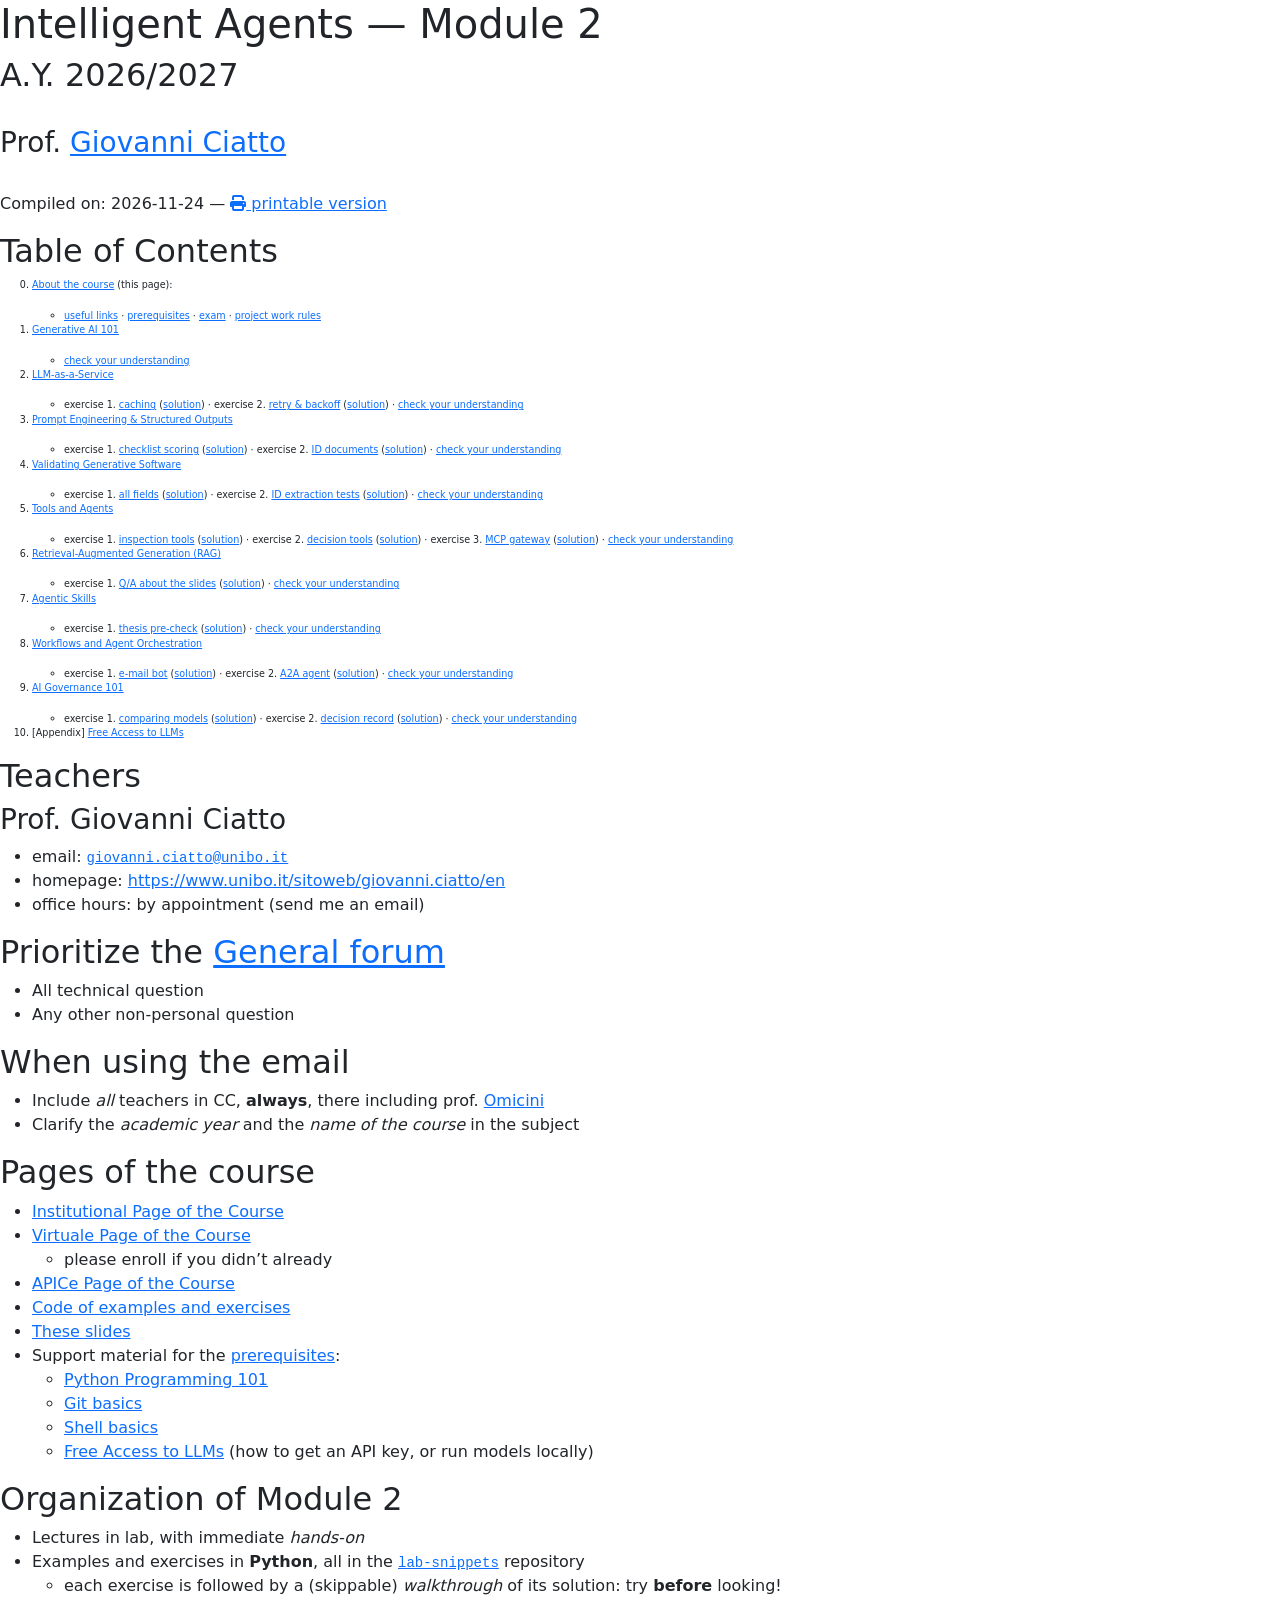
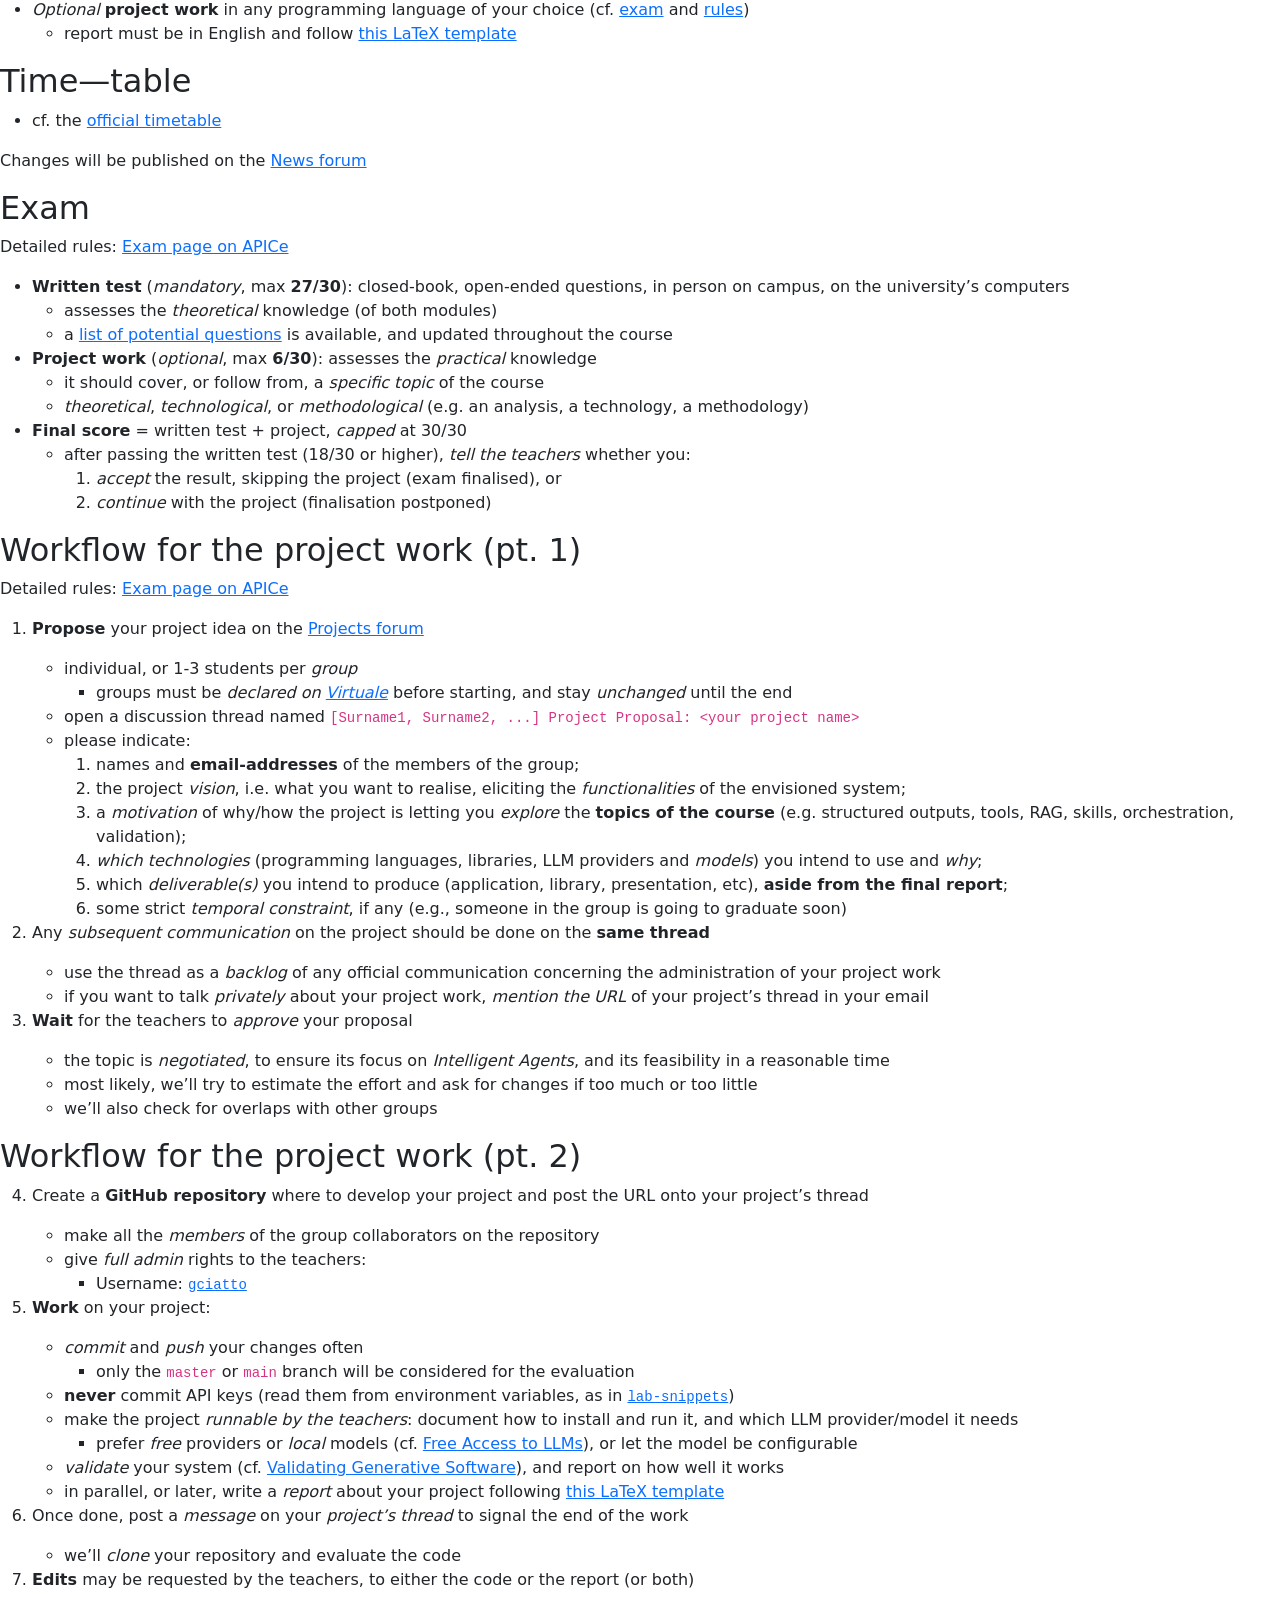
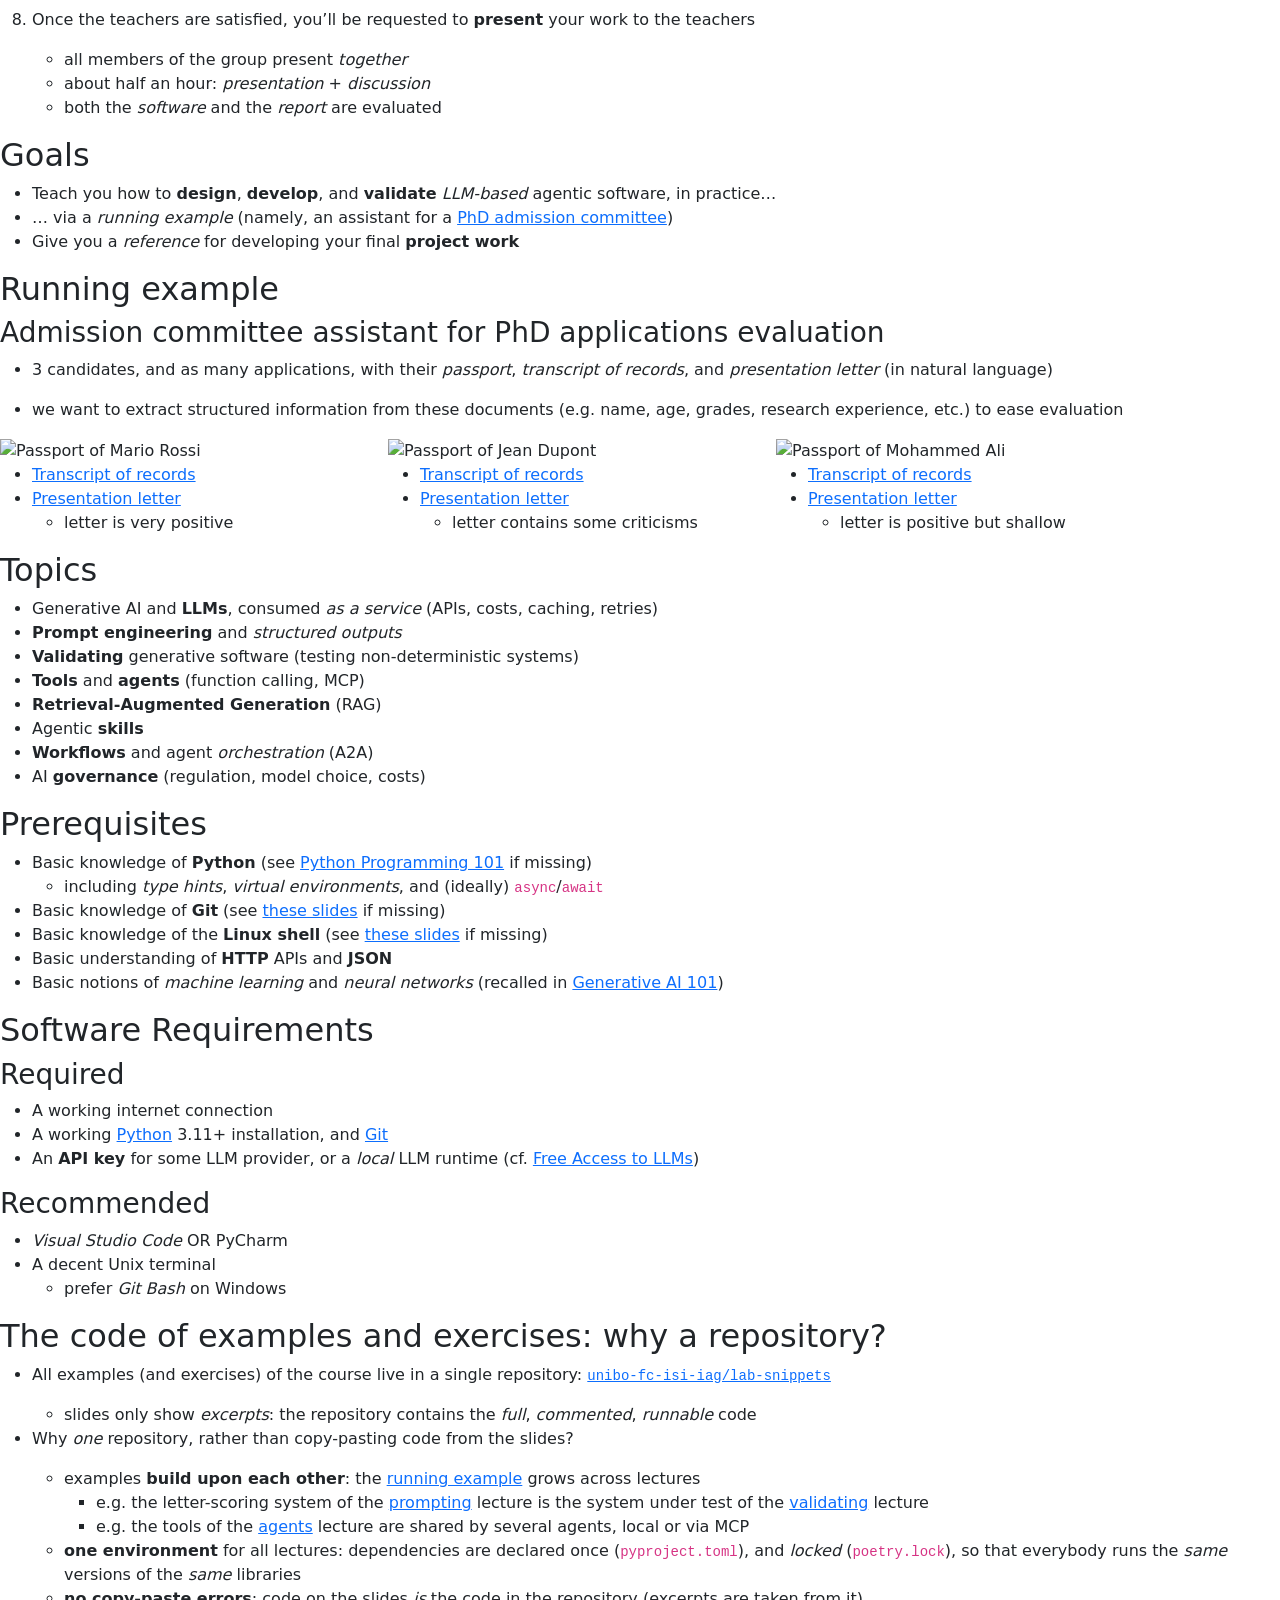
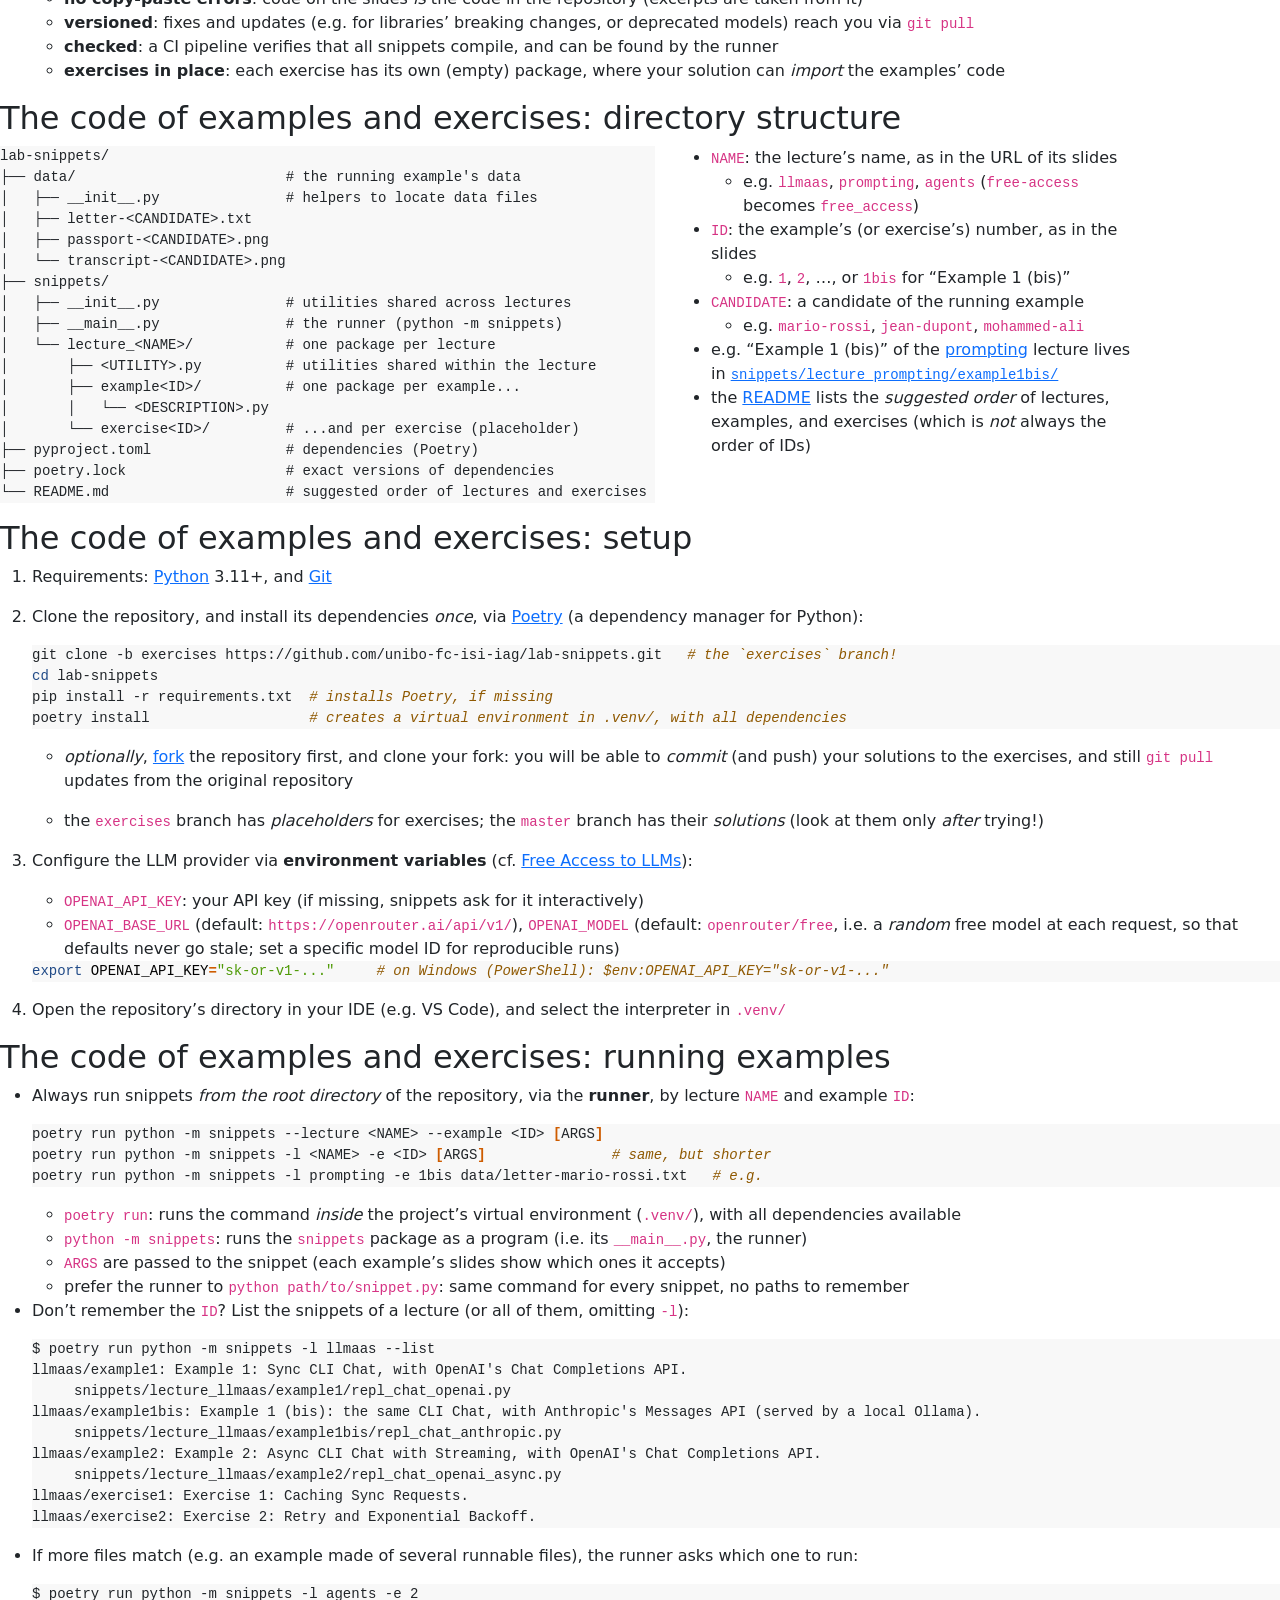
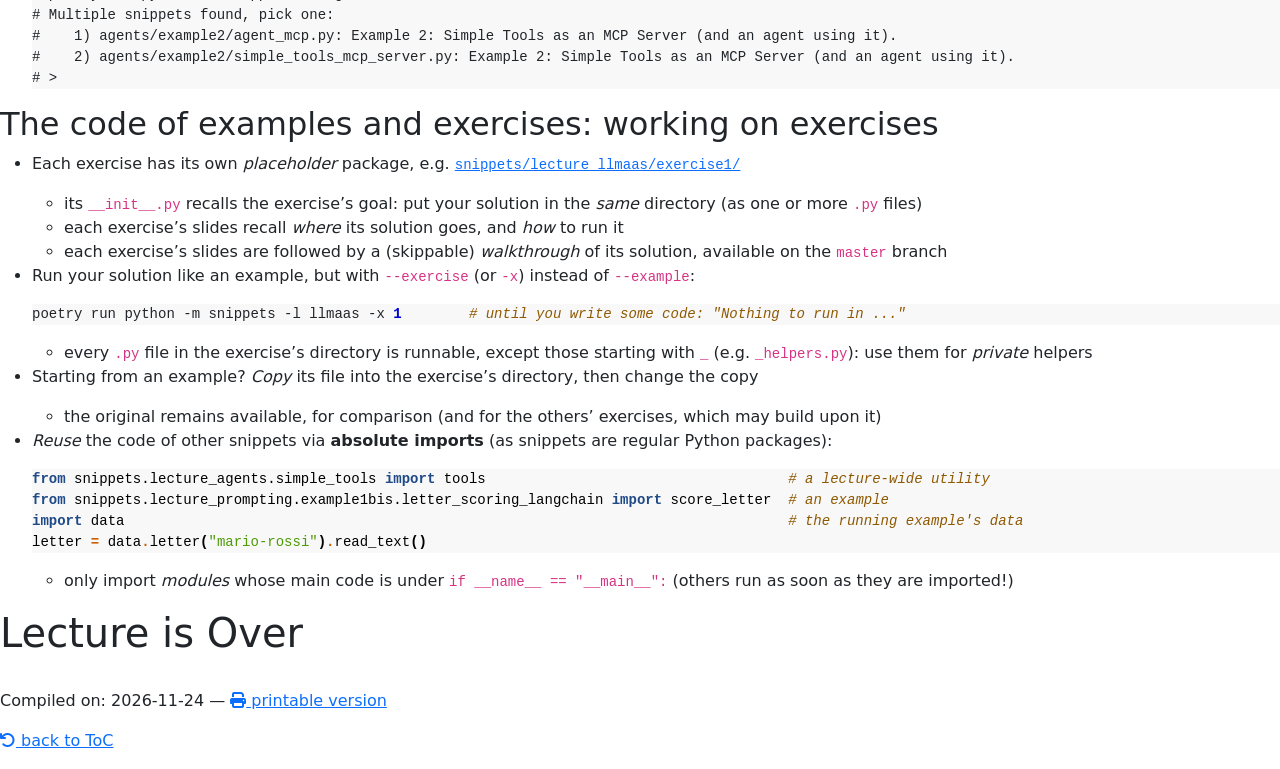
==== commit 9aad6894: "Deploying to gh-pages from @ unibo-fc-isi-iag/slides-module2@e1b5994a992b90294ef89f4b005274bea2fb71b" ====
--- a/index.html
+++ b/index.html
@@ -15,7 +15,7 @@
 <link href="https://cdn.jsdelivr.net/gh/DanySK/css-blur-animation/blur.css" rel="stylesheet" crossorigin="anonymous">
 <link rel="stylesheet" href="https://cdn.jsdelivr.net/npm/@fortawesome/fontawesome-free@6.7.2/css/all.min.css" crossorigin="anonymous">
 <script type="text/javascript" src="https://unpkg.com/qr-code-styling@1.5.0/lib/qr-code-styling.js"></script>
-<script src="https://unibo-fc-isi-iag.github.io/slides-module2/plantuml.js?v=1795401850"></script>
+<script src="https://unibo-fc-isi-iag.github.io/slides-module2/plantuml.js?v=1795531271"></script>
 
   	<meta name="generator" content="Hugo 0.169.0">
 </head>
@@ -30,7 +30,7 @@
 <br>
 <h3 id="prof-hahahugoshortcode1s2hbhb">Prof. <a href="mailto:giovanni.ciatto@unibo.it">Giovanni Ciatto</a></h3>
 <br>
-<p>Compiled on: 2026-11-23
+<p>Compiled on: 2026-11-24
  — <a href="?print-pdf&amp;pdfSeparateFragments=false"><i class="fa fa-print" aria-hidden="true"></i> printable version</a></p>
 <!-- [<i class="fa fa-undo" aria-hidden="true"></i> back](..) -->
 </section>
@@ -603,7 +603,7 @@
 </section><section>
 <h1 id="lecture-is-over">Lecture is Over</h1>
 <br>
-<p>Compiled on: 2026-11-23
+<p>Compiled on: 2026-11-24
  — <a href="?print-pdf&amp;pdfSeparateFragments=false"><i class="fa fa-print" aria-hidden="true"></i> printable version</a></p>
 <p><a href="./#/toc"><i class="fa fa-undo" aria-hidden="true"></i> back to ToC</a></p>
 </section>
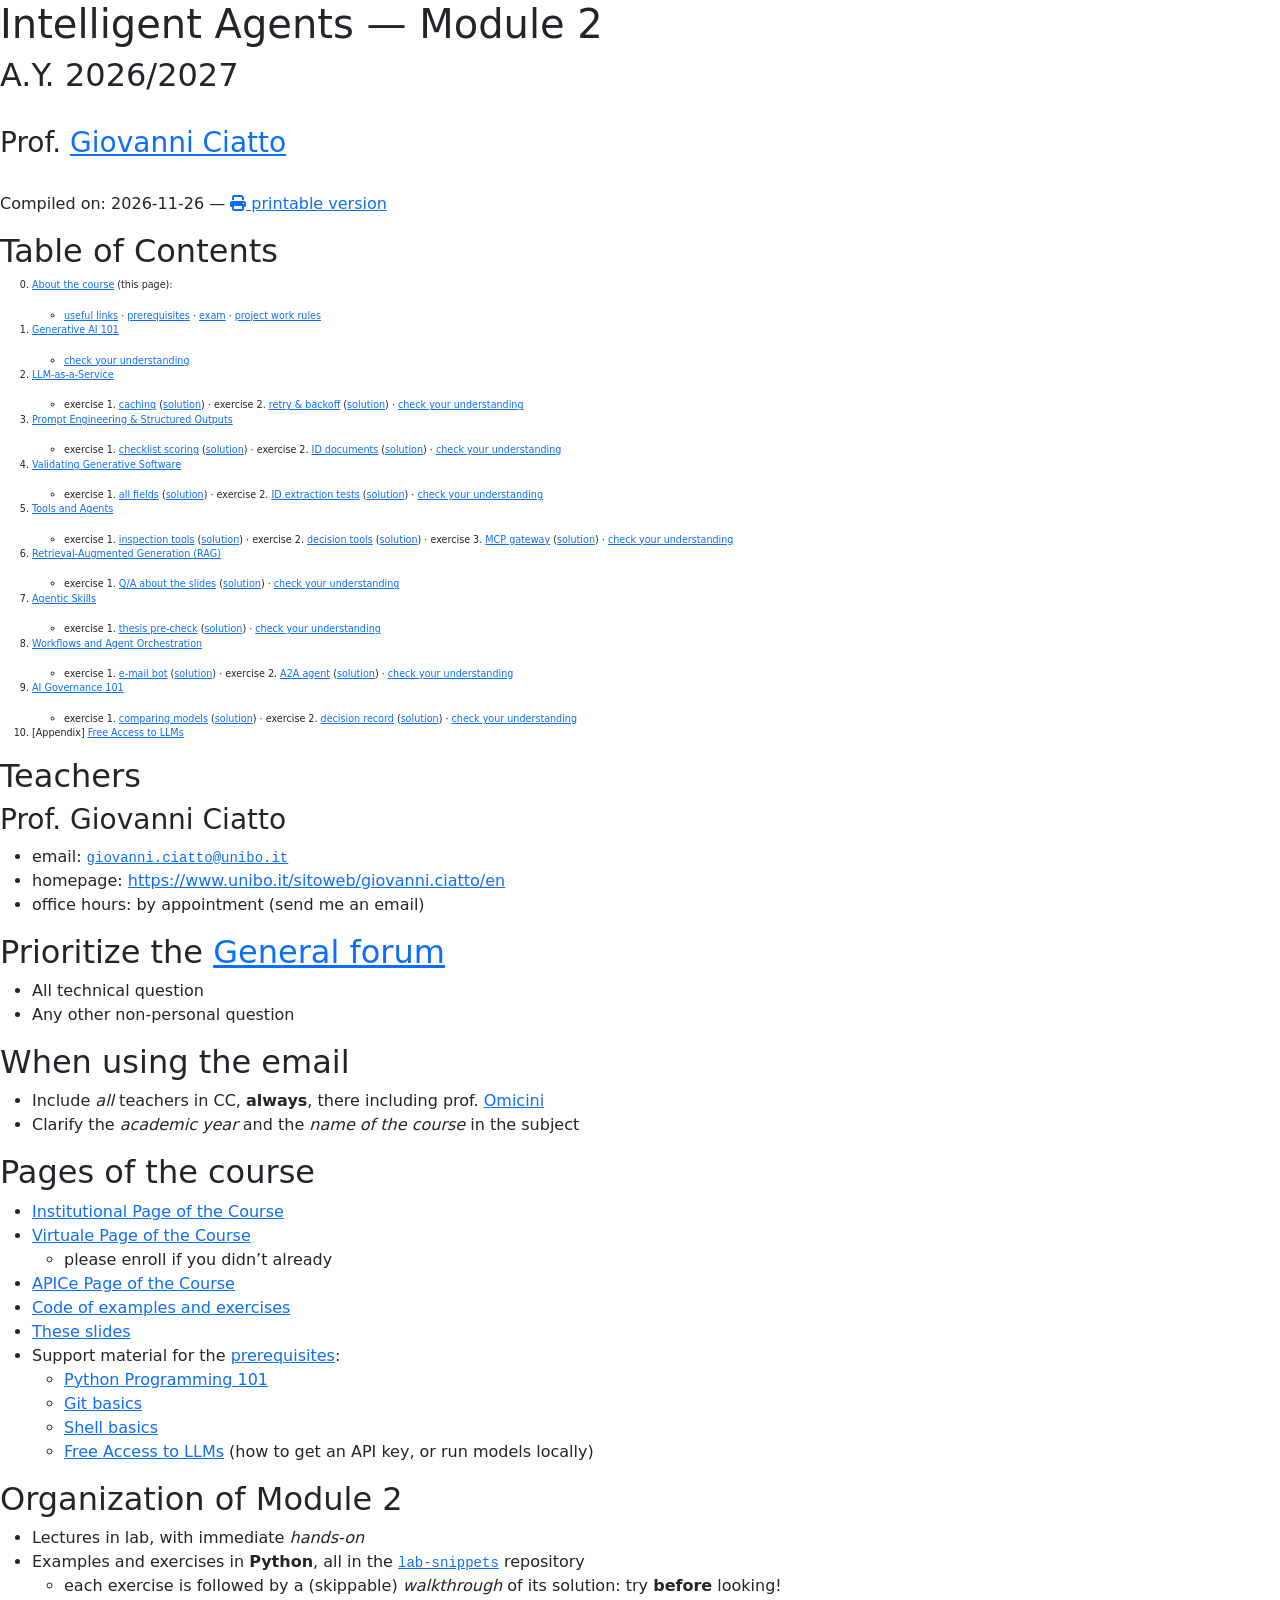
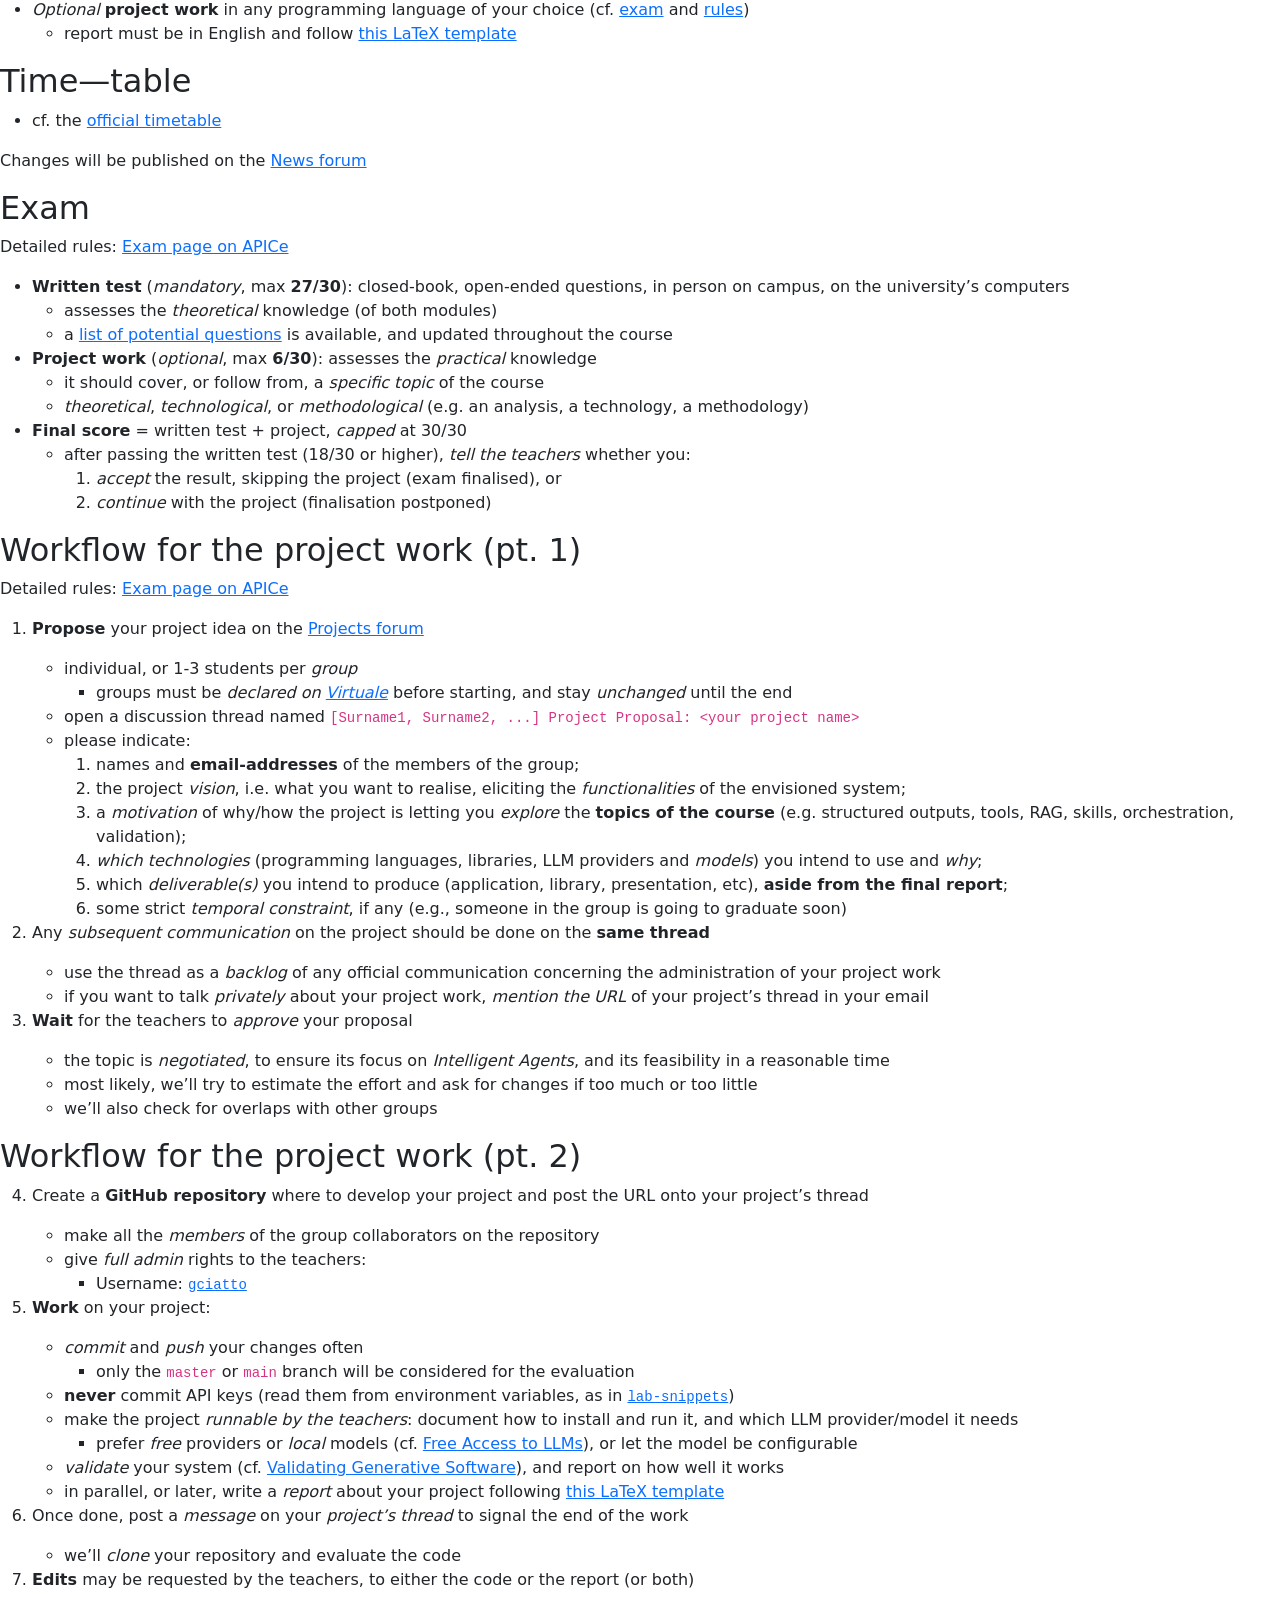
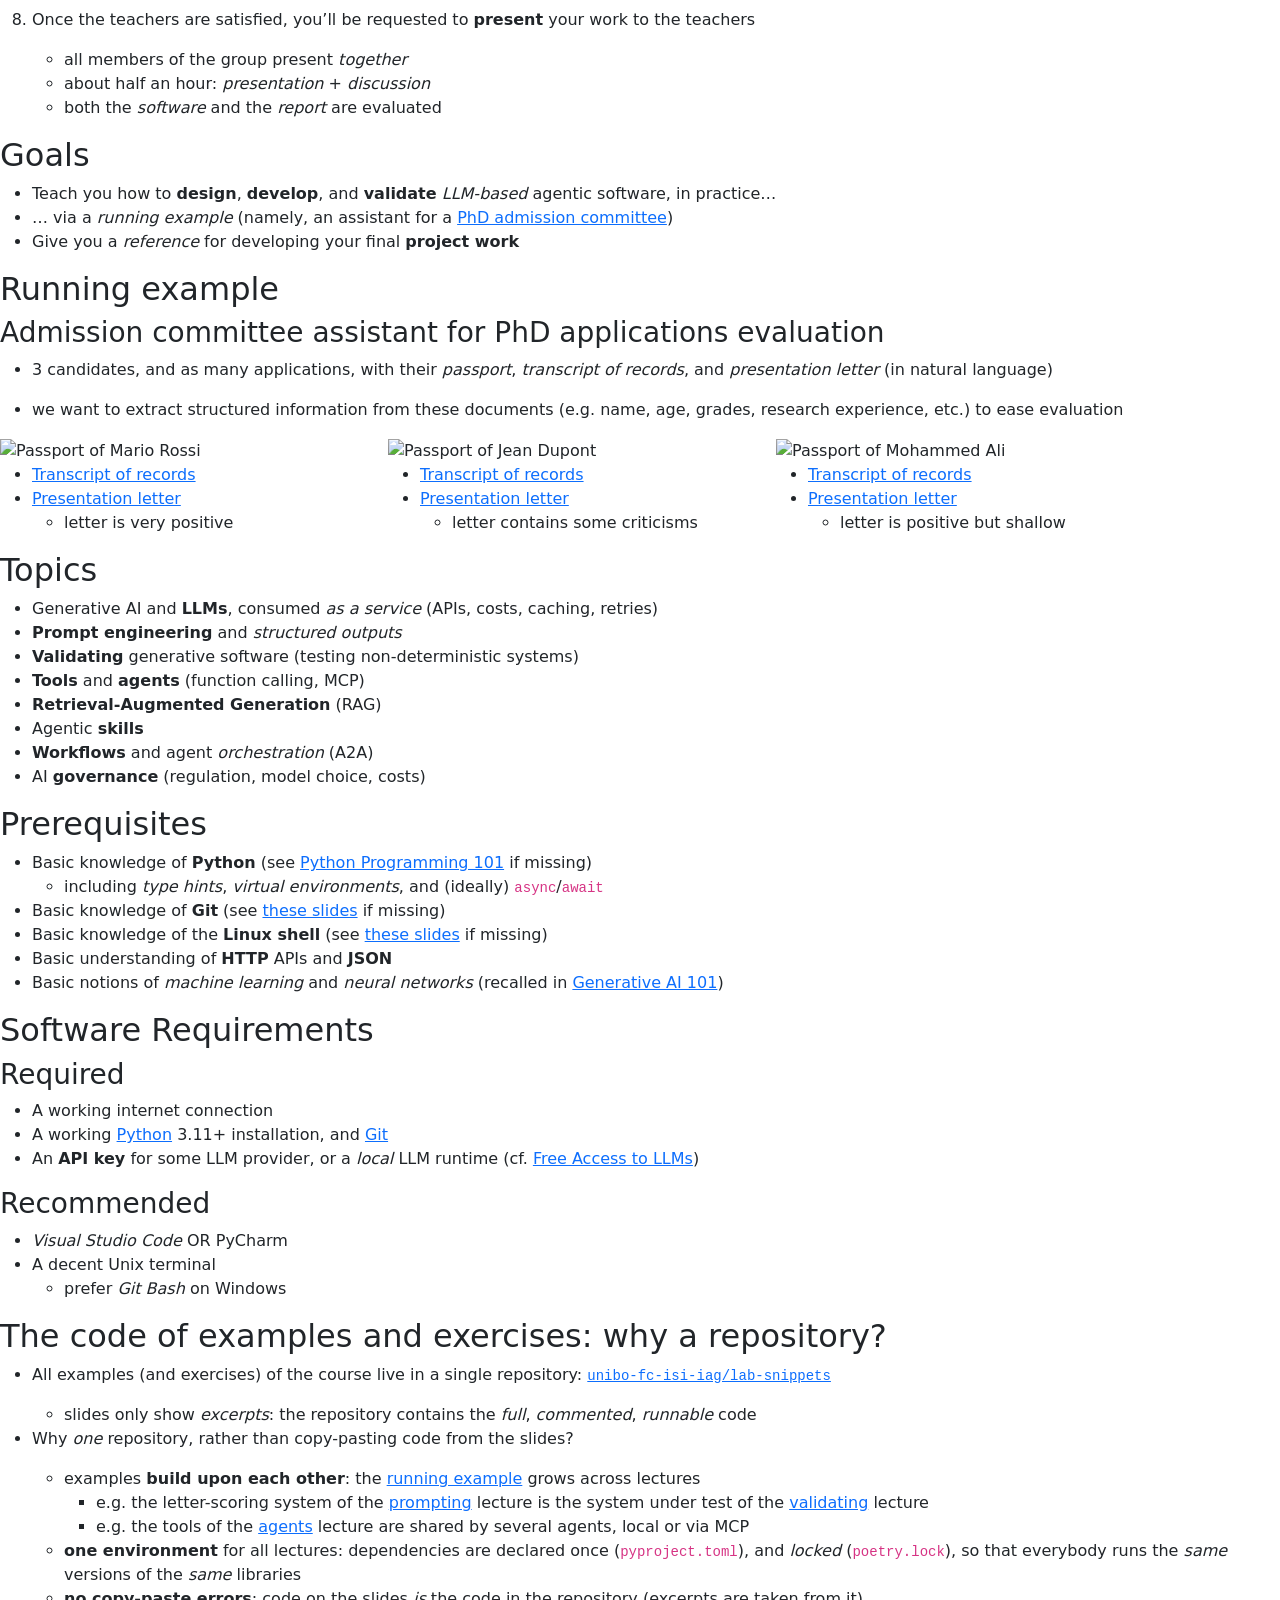
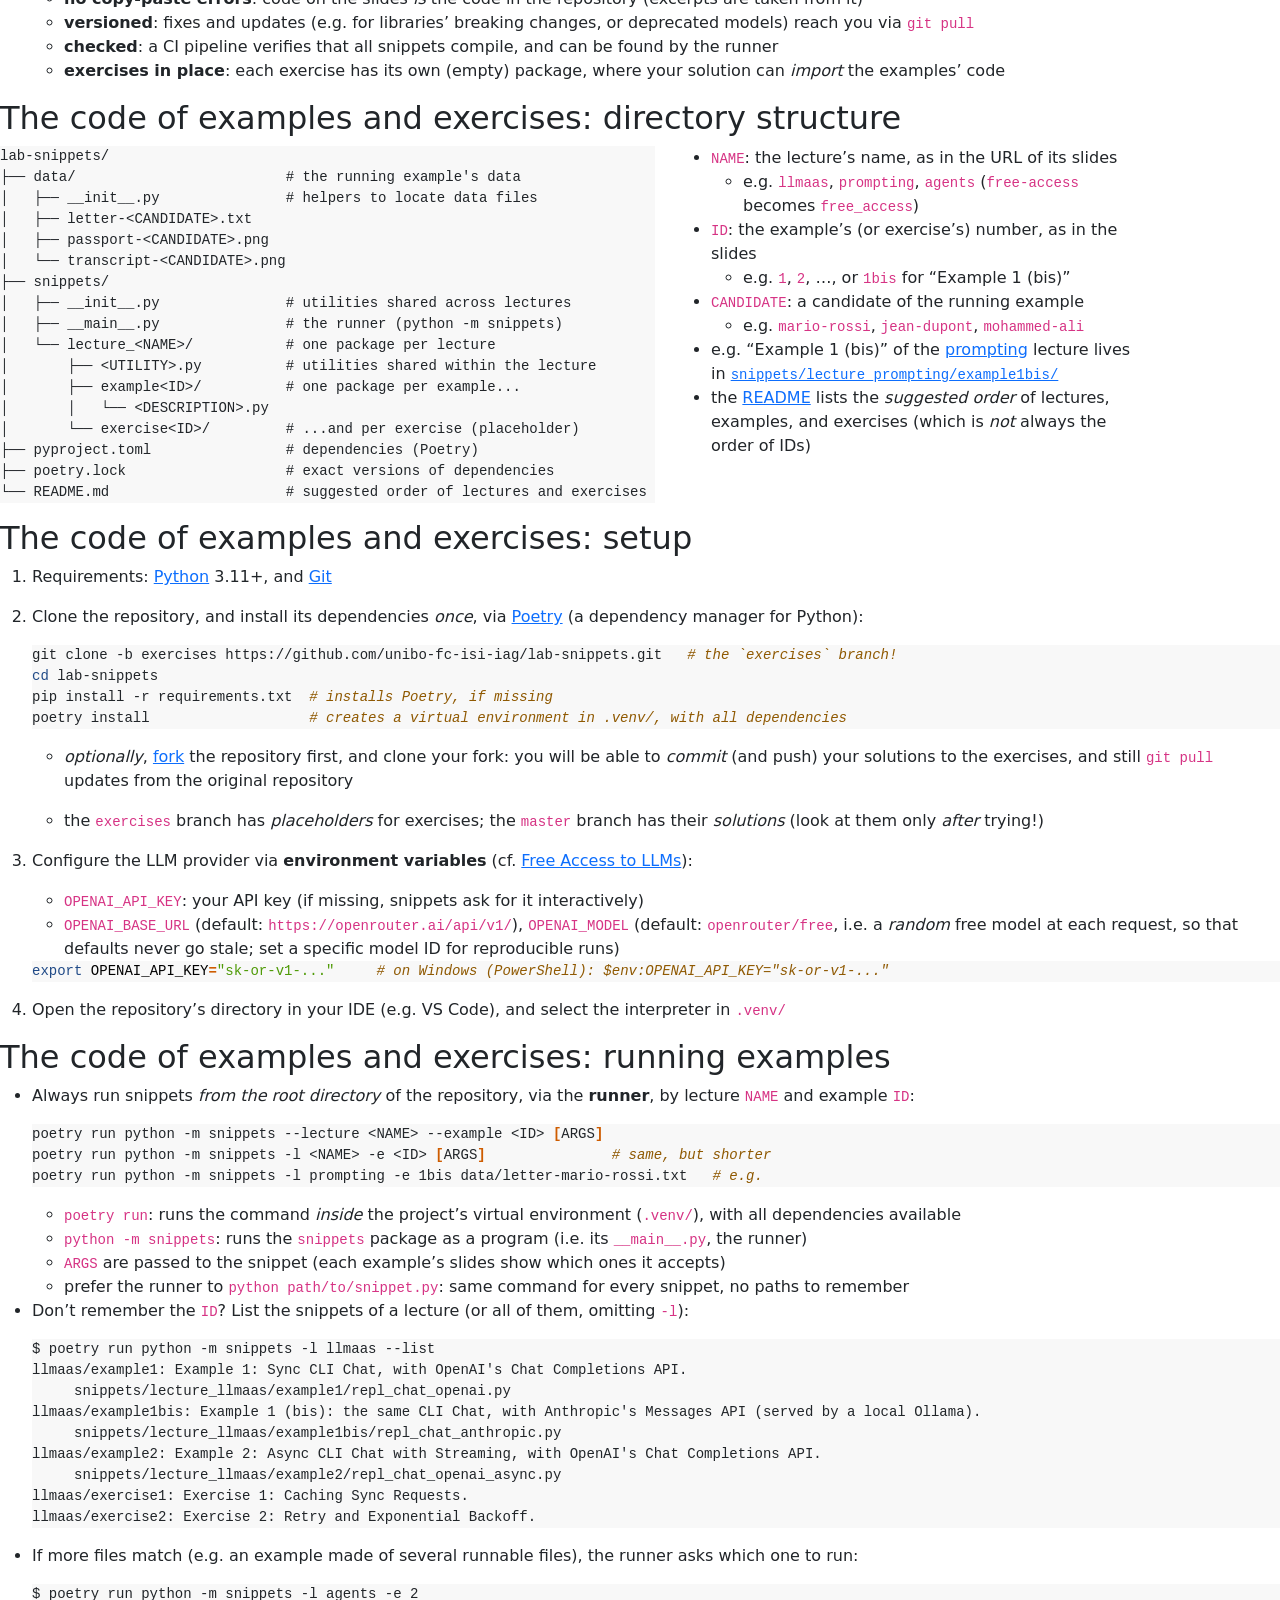
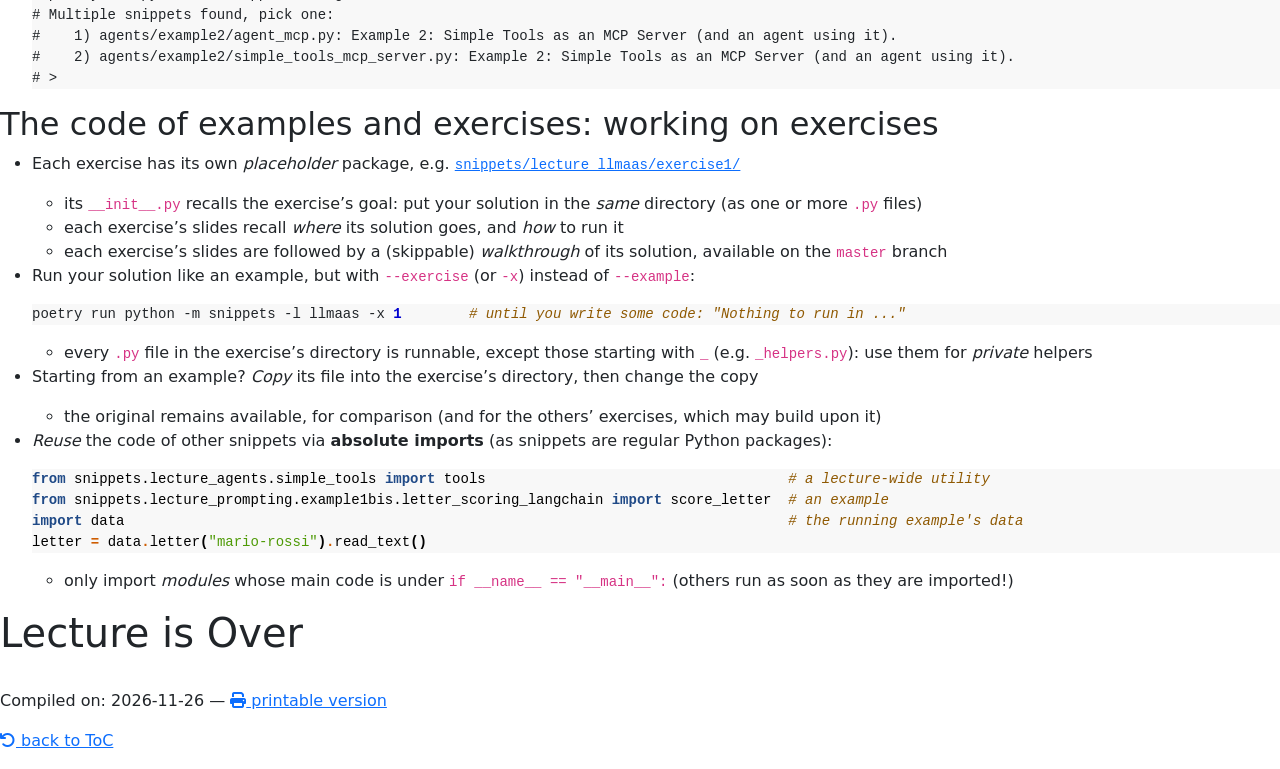
==== commit b7aa517f: "Deploying to gh-pages from @ unibo-fc-isi-iag/slides-module2@67e008bd474066c34722f04405c8fa049320bbc" ====
--- a/index.html
+++ b/index.html
@@ -15,7 +15,7 @@
 <link href="https://cdn.jsdelivr.net/gh/DanySK/css-blur-animation/blur.css" rel="stylesheet" crossorigin="anonymous">
 <link rel="stylesheet" href="https://cdn.jsdelivr.net/npm/@fortawesome/fontawesome-free@6.7.2/css/all.min.css" crossorigin="anonymous">
 <script type="text/javascript" src="https://unpkg.com/qr-code-styling@1.5.0/lib/qr-code-styling.js"></script>
-<script src="https://unibo-fc-isi-iag.github.io/slides-module2/plantuml.js?v=1795531271"></script>
+<script src="https://unibo-fc-isi-iag.github.io/slides-module2/plantuml.js?v=1795689134"></script>
 
   	<meta name="generator" content="Hugo 0.169.0">
 </head>
@@ -30,7 +30,7 @@
 <br>
 <h3 id="prof-hahahugoshortcode1s2hbhb">Prof. <a href="mailto:giovanni.ciatto@unibo.it">Giovanni Ciatto</a></h3>
 <br>
-<p>Compiled on: 2026-11-24
+<p>Compiled on: 2026-11-26
  — <a href="?print-pdf&amp;pdfSeparateFragments=false"><i class="fa fa-print" aria-hidden="true"></i> printable version</a></p>
 <!-- [<i class="fa fa-undo" aria-hidden="true"></i> back](..) -->
 </section>
@@ -603,7 +603,7 @@
 </section><section>
 <h1 id="lecture-is-over">Lecture is Over</h1>
 <br>
-<p>Compiled on: 2026-11-24
+<p>Compiled on: 2026-11-26
  — <a href="?print-pdf&amp;pdfSeparateFragments=false"><i class="fa fa-print" aria-hidden="true"></i> printable version</a></p>
 <p><a href="./#/toc"><i class="fa fa-undo" aria-hidden="true"></i> back to ToC</a></p>
 </section>
@@ -686,39 +686,65 @@
   
 
   
-  
-
-  
-  
-
-  
-  
-
-  
-  
-
-  
-  
-
-  
-  
-
-  
-  
-
-  
-  
-
-  
-  
-
-  
-  
-
-  
-  
-
-
+    
+  
+  
+
+  
+  
+
+  
+  
+
+  
+  
+
+  
+  
+
+  
+  
+
+  
+  
+
+  
+  
+
+  
+  
+
+  
+  
+
+  
+  
+
+
+
+  <script src="https://cdn.jsdelivr.net/npm/mermaid@10.9.3/dist/mermaid.min.js"></script>
+  <script>
+    mermaid.initialize({"startOnLoad":false});
+
+    let render = (event) => {
+      let mermaidElems = event.currentSlide.querySelectorAll('.mermaid');
+      if (!mermaidElems.length){
+          return
+      }
+      mermaidElems.forEach(mermaidElem => {
+          let processed = mermaidElem.getAttribute('data-processed');
+          if (!processed){
+              
+              mermaid.init(undefined, mermaidElem);
+          }
+      });
+    };
+    
+    render({currentSlide: Reveal.getCurrentSlide()});
+
+    Reveal.on('slidechanged', render);
+    Reveal.on('ready', render);
+  </script>
 
 
 
